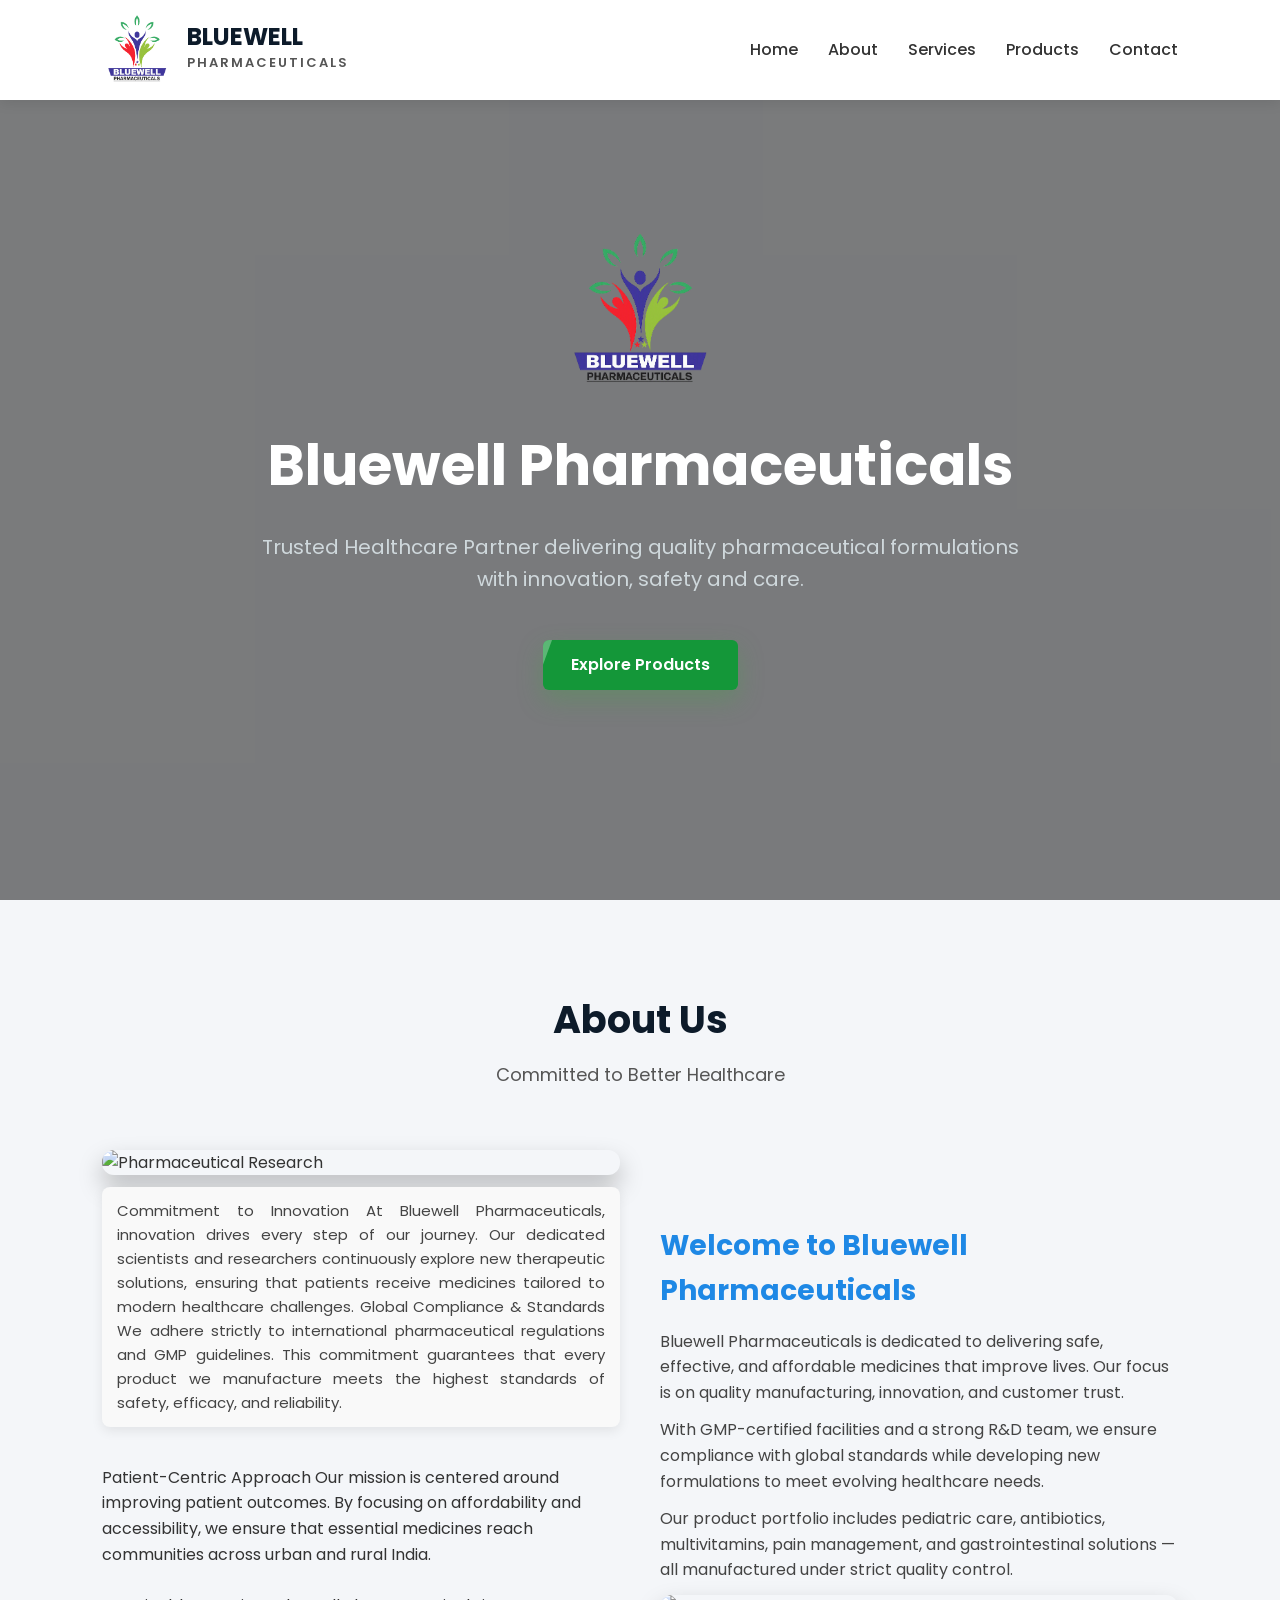
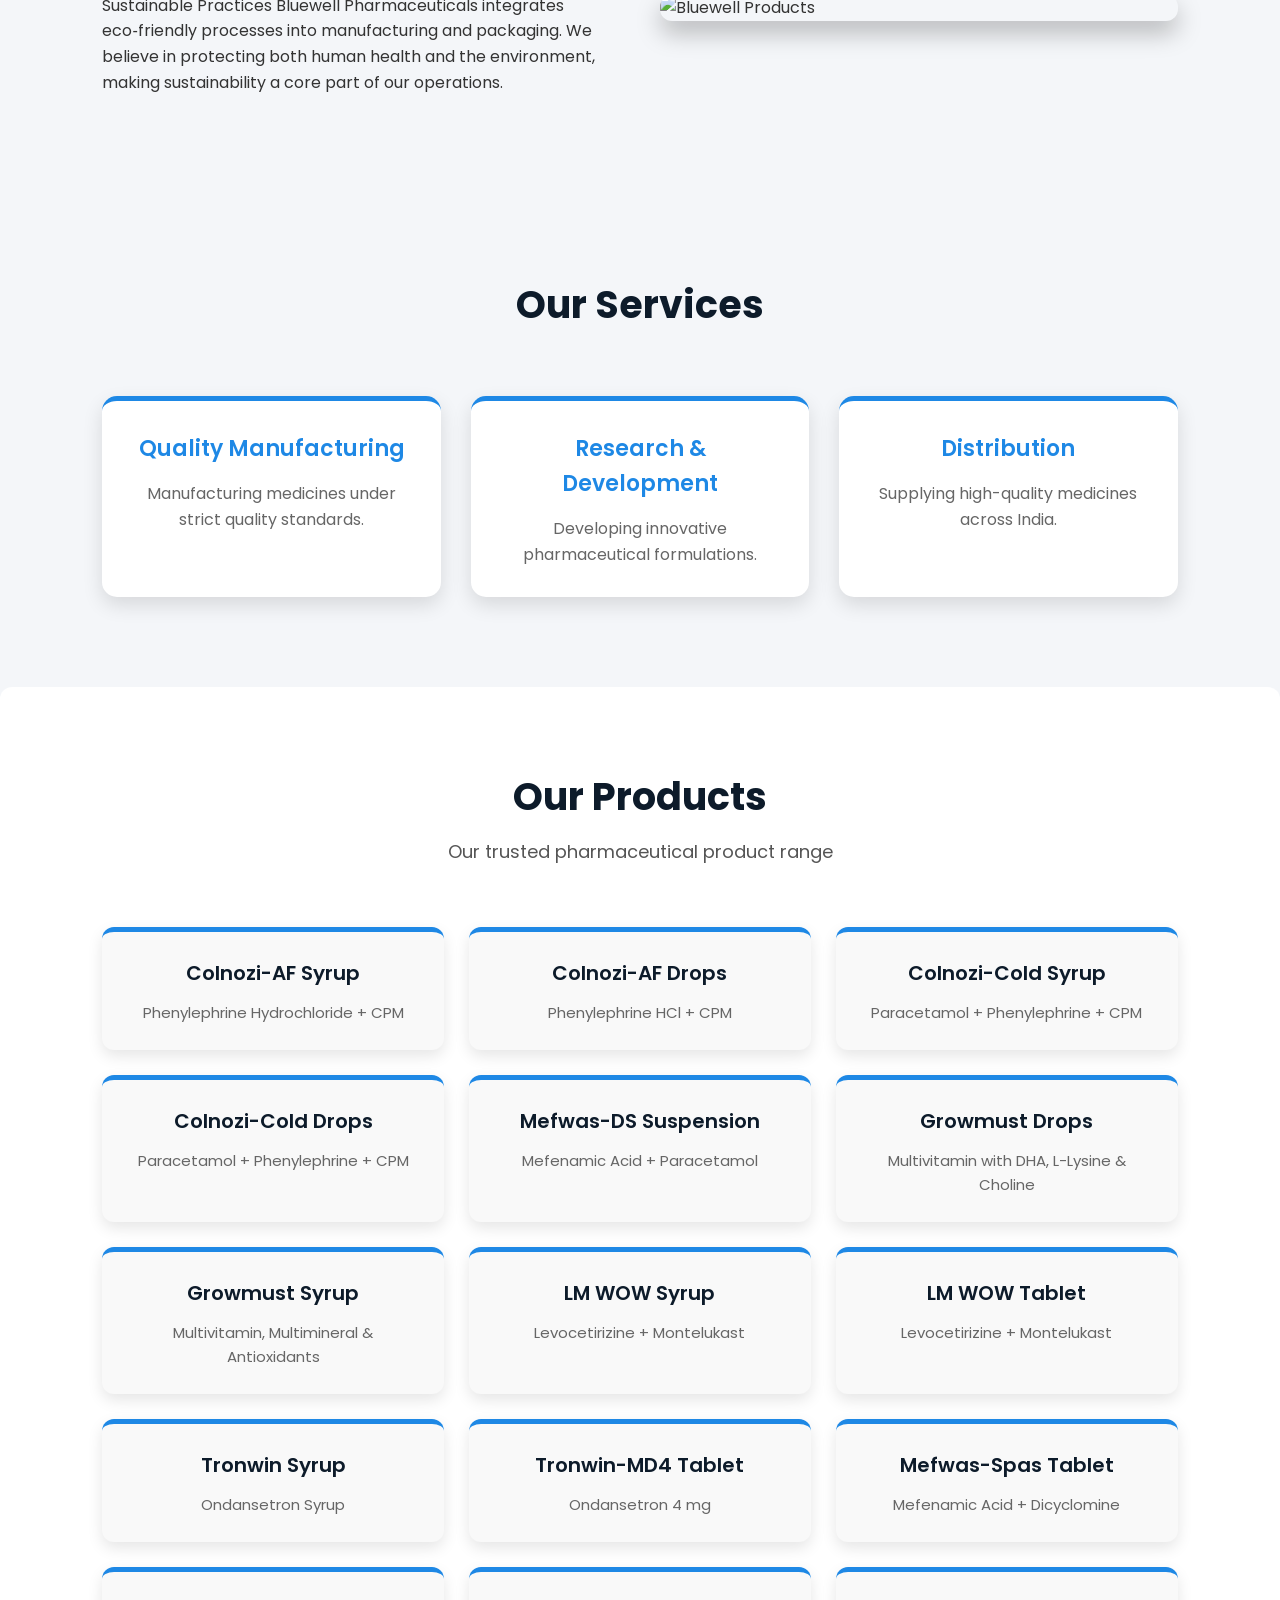
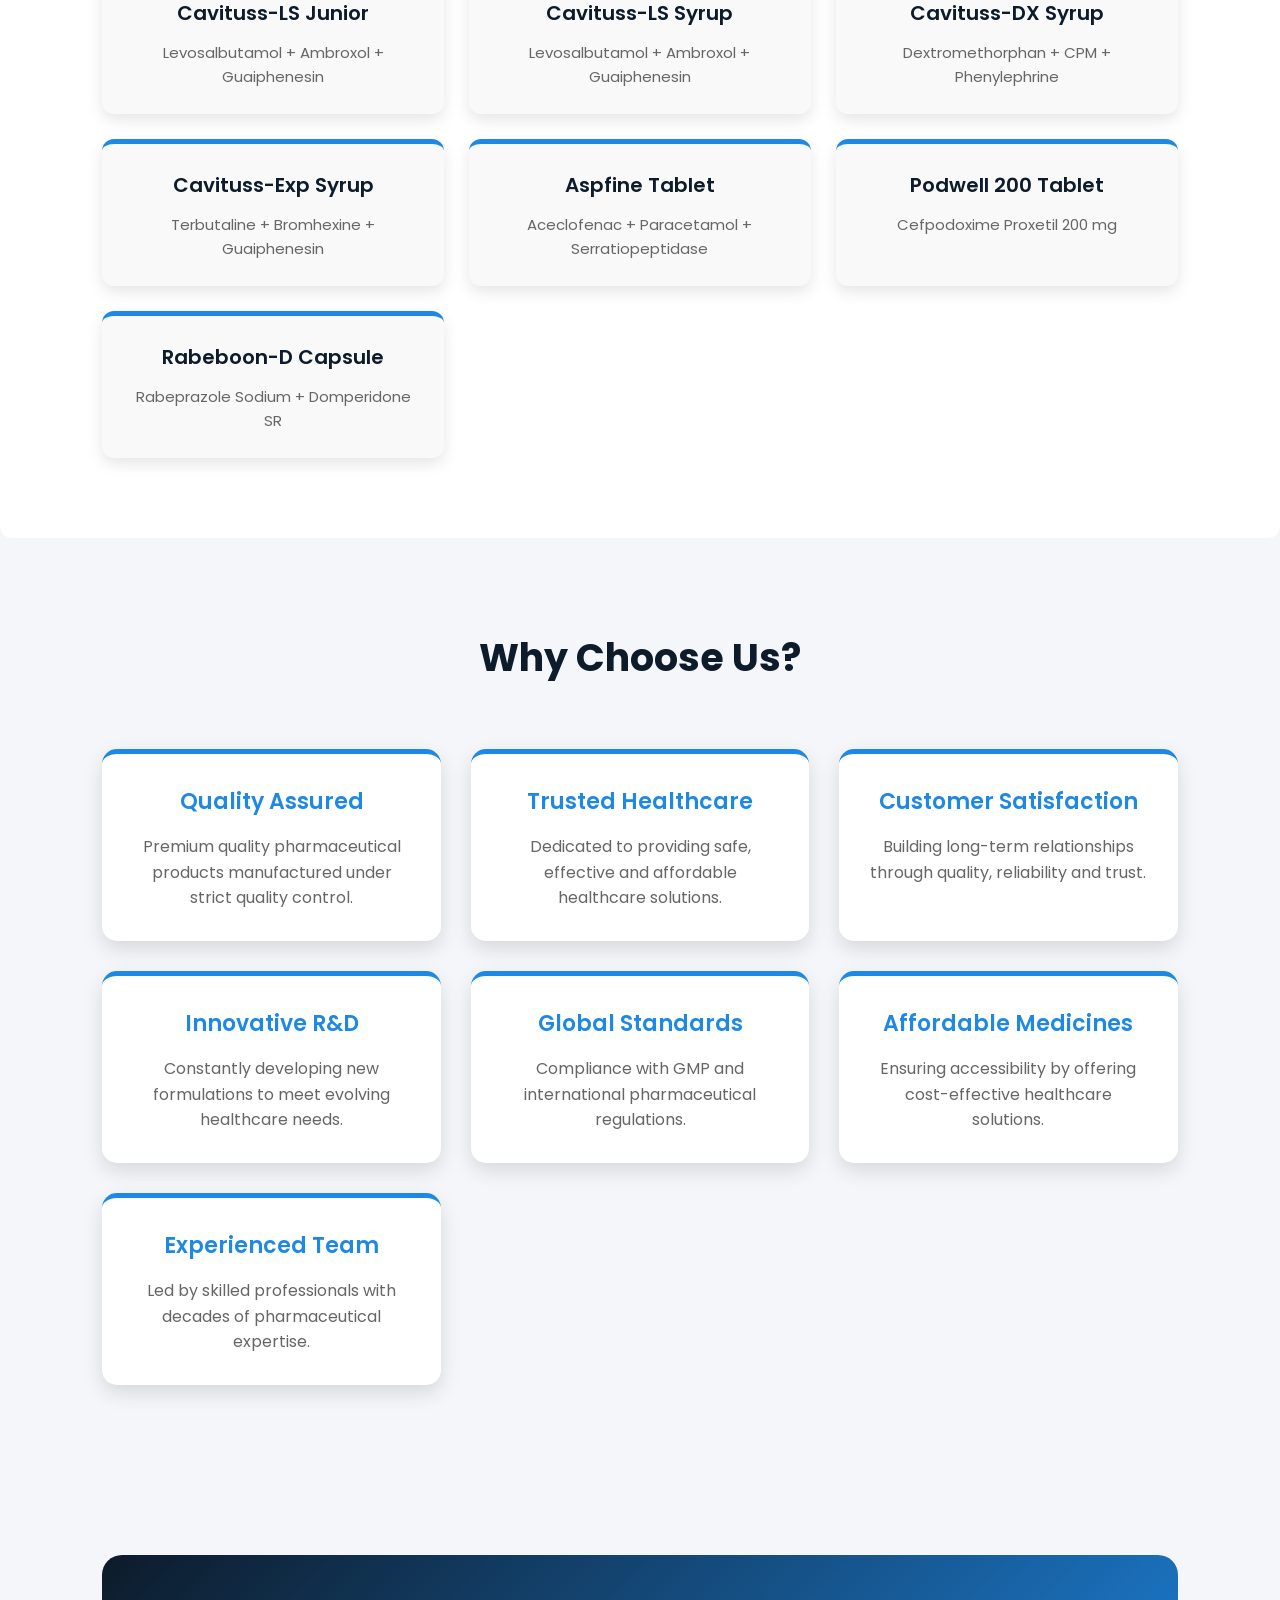
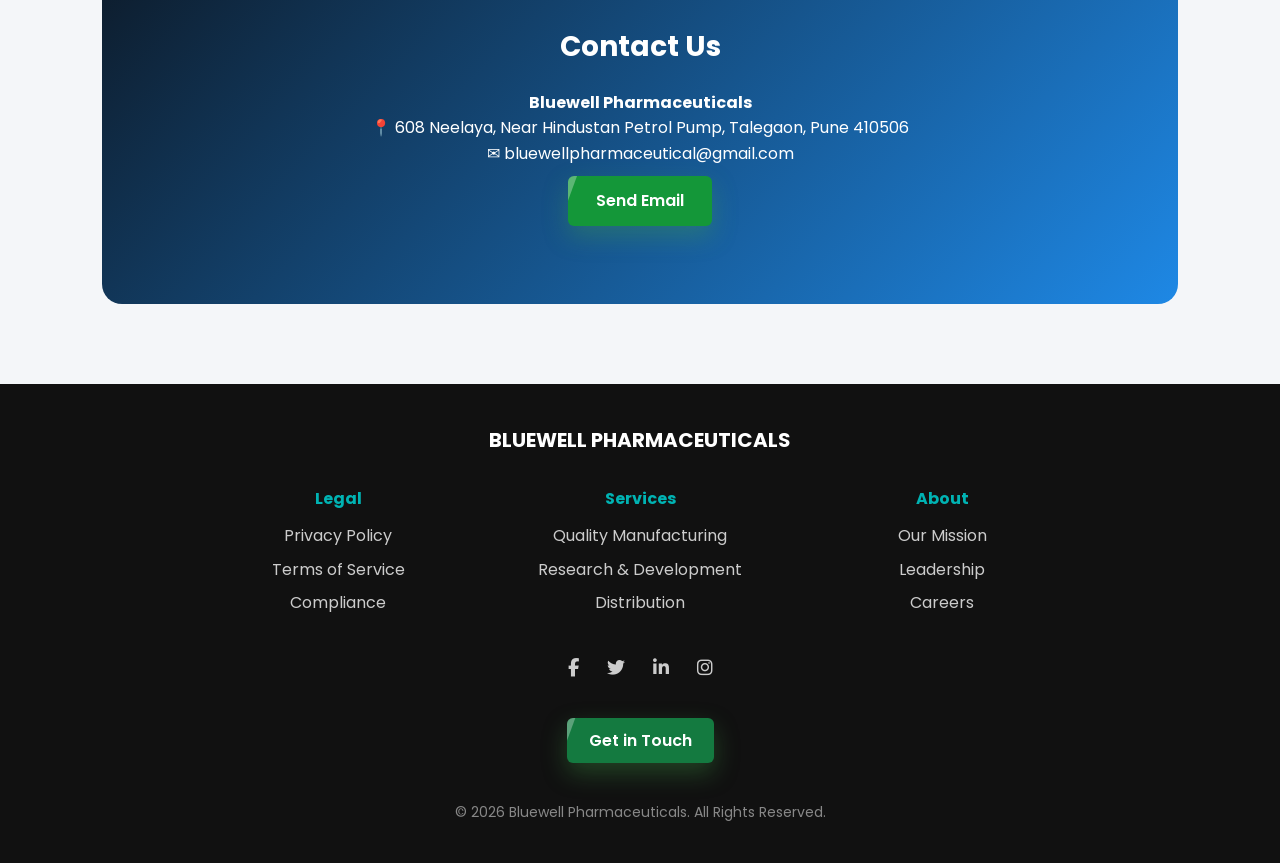
==== index.html @ 50afd1d4 "Initial upload of pharma website" ====
<!DOCTYPE html>
<html lang="en">

<head>
    <meta charset="UTF-8">
    <meta name="viewport" content="width=device-width, initial-scale=1.0">

    <title>Bluewell Pharmaceuticals</title>

    <link rel="stylesheet" href="style.css">

    <link href="https://fonts.googleapis.com/css2?family=Poppins:wght@300;400;500;600;700;800&display=swap" rel="stylesheet">
    <link rel="stylesheet" href="https://cdnjs.cloudflare.com/ajax/libs/font-awesome/6.5.0/css/all.min.css">

</head>

<body>

<!-- ================= HEADER ================= -->

<header>
    <div class="logo">
        <!-- Correct path: logo file is in same folder -->
        <img src="bluewell-pharmaceuticals-logo.png" alt="Bluewell Pharmaceuticals Logo">

        <div class="logo-text">
            <h2>BLUEWELL</h2>
            <span>PHARMACEUTICALS</span>
        </div>
    </div>

    <nav>
        <a href="#">Home</a>
        <a href="#about">About</a>
        <a href="#services">Services</a>
        <a href="#products">Products</a>
        <a href="#contact">Contact</a>
    </nav>
</header>

<!-- ================= HERO ================= -->


<section class="hero">
    <!-- Video background -->
    <video autoplay muted loop playsinline class="hero-video">
        <source src="Science Laboratory.mp4" type="video/mp4">
        Your browser does not support the video tag.
    </video>

    <!-- Grey overlay -->
    <div class="hero-overlay"></div>

    <!-- Content on top of video -->
    <div class="hero-content">
        <img src="bluewell-pharmaceuticals-logo.png" class="hero-logo" alt="Bluewell Pharmaceuticals Logo">
        <h1>Bluewell Pharmaceuticals</h1>
        <p>
            Trusted Healthcare Partner delivering quality pharmaceutical
            formulations with innovation, safety and care.
        </p>
        <a href="#products" class="btn">Explore Products</a>
    </div>
</section>



<!-- ================= ABOUT ================= -->
<section id="about">
  <div class="title">
    <h2>About Us</h2>
    <p>Committed to Better Healthcare</p>
  </div>

  <div class="about">
    <!-- Left side: image with caption and info -->
    <div class="about-left">
      <img src="https://static.wixstatic.com/media/477dc7_d717b219dfd540c18cc159463f7e8192~mv2.jpg/v1/fill/w_1356,h_1152,fp_0.39_0.66,q_85,enc_auto/ai-generated-IMAGE.jpg" alt="Pharmaceutical Research" class="about-img">
      <p class="img-caption"></p>
      <p class="img-info">
        Commitment to Innovation  
At Bluewell Pharmaceuticals, innovation drives every step of our journey. Our dedicated scientists and researchers continuously explore new therapeutic solutions, ensuring that patients receive medicines tailored to modern healthcare challenges.

Global Compliance & Standards  
We adhere strictly to international pharmaceutical regulations and GMP guidelines. This commitment guarantees that every product we manufacture meets the highest standards of safety, efficacy, and reliability. </p>
<br>
Patient-Centric Approach  
Our mission is centered around improving patient outcomes. By focusing on affordability and accessibility, we ensure that essential medicines reach communities across urban and rural India.
<br>
<br>
Sustainable Practices  
Bluewell Pharmaceuticals integrates eco‑friendly processes into manufacturing and packaging. We believe in protecting both human health and the environment, making sustainability a core part of our operations.

     
    </div>

    <!-- Right side: text with image below -->
    <div class="about-right">
      <h3>Welcome to Bluewell Pharmaceuticals</h3>
      <p>
        Bluewell Pharmaceuticals is dedicated to delivering safe,
        effective, and affordable medicines that improve lives.
        Our focus is on quality manufacturing, innovation, and
        customer trust.
      </p>
      <p>
        With GMP-certified facilities and a strong R&D team, we
        ensure compliance with global standards while developing
        new formulations to meet evolving healthcare needs.
      </p>
      <p>
        Our product portfolio includes pediatric care, antibiotics,
        multivitamins, pain management, and gastrointestinal
        solutions — all manufactured under strict quality control.
      </p>
      <img src="https://thumbs.dreamstime.com/b/woman-research-microscope-laboratory-bacteria-medical-study-investigation-development-female-scientist-lab-332206983.jpg" alt="Bluewell Products" class="about-img">
    </div>
  </div>
</section>


       
<!-- ================= SERVICES ================= -->

<section id="services">
    <div class="title">
        <h2>Our Services</h2>
    </div>

    <div class="cards">
        <div class="card">
            <h3>Quality Manufacturing</h3>
            <p>Manufacturing medicines under strict quality standards.</p>
        </div>
        <div class="card">
            <h3>Research & Development</h3>
            <p>Developing innovative pharmaceutical formulations.</p>
        </div>
        <div class="card">
            <h3>Distribution</h3>
            <p>Supplying high-quality medicines across India.</p>
        </div>
    </div>
</section>

<!-- ================= PRODUCTS ================= -->

<section id="products">
    <div class="title">
        <h2>Our Products</h2>
        <p>Our trusted pharmaceutical product range</p>
    </div>

    <div class="cards">
        <div class="card"><h3>Colnozi-AF Syrup</h3><p>Phenylephrine Hydrochloride + CPM</p></div>
        <div class="card"><h3>Colnozi-AF Drops</h3><p>Phenylephrine HCl + CPM</p></div>
        <div class="card"><h3>Colnozi-Cold Syrup</h3><p>Paracetamol + Phenylephrine + CPM</p></div>
        <div class="card"><h3>Colnozi-Cold Drops</h3><p>Paracetamol + Phenylephrine + CPM</p></div>
        <div class="card"><h3>Mefwas-DS Suspension</h3><p>Mefenamic Acid + Paracetamol</p></div>
        <div class="card"><h3>Growmust Drops</h3><p>Multivitamin with DHA, L-Lysine & Choline</p></div>
        <div class="card"><h3>Growmust Syrup</h3><p>Multivitamin, Multimineral & Antioxidants</p></div>
        <div class="card"><h3>LM WOW Syrup</h3><p>Levocetirizine + Montelukast</p></div>
        <div class="card"><h3>LM WOW Tablet</h3><p>Levocetirizine + Montelukast</p></div>
        <div class="card"><h3>Tronwin Syrup</h3><p>Ondansetron Syrup</p></div>
        <div class="card"><h3>Tronwin-MD4 Tablet</h3><p>Ondansetron 4 mg</p></div>
        <div class="card"><h3>Mefwas-Spas Tablet</h3><p>Mefenamic Acid + Dicyclomine</p></div>
        <div class="card"><h3>Cavituss-LS Junior</h3><p>Levosalbutamol + Ambroxol + Guaiphenesin</p></div>
        <div class="card"><h3>Cavituss-LS Syrup</h3><p>Levosalbutamol + Ambroxol + Guaiphenesin</p></div>
        <div class="card"><h3>Cavituss-DX Syrup</h3><p>Dextromethorphan + CPM + Phenylephrine</p></div>
        <div class="card"><h3>Cavituss-Exp Syrup</h3><p>Terbutaline + Bromhexine + Guaiphenesin</p></div>
        <div class="card"><h3>Aspfine Tablet</h3><p>Aceclofenac + Paracetamol + Serratiopeptidase</p></div>
        <div class="card"><h3>Podwell 200 Tablet</h3><p>Cefpodoxime Proxetil 200 mg</p></div>
        <div class="card"><h3>Rabeboon-D Capsule</h3><p>Rabeprazole Sodium + Domperidone SR</p></div>
    </div>
</section>

<!-- ================= WHY US ================= -->

<section>
    <div class="title">
        <h2>Why Choose Us?</h2>
    </div>

    <div class="cards">
        <div class="card">
            <h3>Quality Assured</h3>
            <p>Premium quality pharmaceutical products manufactured under strict quality control.</p>
        </div>
        <div class="card">
            <h3>Trusted Healthcare</h3>
            <p>Dedicated to providing safe, effective and affordable healthcare solutions.</p>
        </div>
        <div class="card">
            <h3>Customer Satisfaction</h3>
            <p>Building long-term relationships through quality, reliability and trust.</p>
        </div>
        <!-- New options -->
        <div class="card">
            <h3>Innovative R&D</h3>
            <p>Constantly developing new formulations to meet evolving healthcare needs.</p>
        </div>
        <div class="card">
            <h3>Global Standards</h3>
            <p>Compliance with GMP and international pharmaceutical regulations.</p>
        </div>
        <div class="card">
            <h3>Affordable Medicines</h3>
            <p>Ensuring accessibility by offering cost-effective healthcare solutions.</p>
        </div>
        <div class="card">
            <h3>Experienced Team</h3>
            <p>Led by skilled professionals with decades of pharmaceutical expertise.</p>
        </div>
    </div>
</section>


<!-- ================= CONTACT ================= -->

<section class="contact" id="contact">
    <h2>Contact Us</h2>
    <p><strong>Bluewell Pharmaceuticals</strong></p>
    <p>📍 608 Neelaya, Near Hindustan Petrol Pump, Talegaon, Pune 410506</p>
    
    <p>✉ bluewellpharmaceutical@gmail.com</p>

    <a href="https://mail.google.com/" class="btn">Send Email</a>
</section>
<footer>
    <div class="footer-brand">BLUEWELL PHARMACEUTICALS</div>

    <div class="footer-sections">
        <div class="footer-section">
            <h4>Legal</h4>
            <ul>
                <li><a href="#">Privacy Policy</a></li>
                <li><a href="#">Terms of Service</a></li>
                <li><a href="#">Compliance</a></li>
            </ul>
        </div>

        <div class="footer-section">
            <h4>Services</h4>
            <ul>
                <li><a href="#services">Quality Manufacturing</a></li>
                <li><a href="#services">Research & Development</a></li>
                <li><a href="#services">Distribution</a></li>
            </ul>
        </div>

        <div class="footer-section">
            <h4>About</h4>
            <ul>
                <li><a href="#about">Our Mission</a></li>
                <li><a href="#about">Leadership</a></li>
                <li><a href="#about">Careers</a></li>
            </ul>
        </div>
    </div>

    <div class="footer-social">
        <a href="#"><i class="fab fa-facebook-f"></i></a>
        <a href="#"><i class="fab fa-twitter"></i></a>
        <a href="#"><i class="fab fa-linkedin-in"></i></a>
        <a href="#"><i class="fab fa-instagram"></i></a>
    </div>

    <!-- Get in Touch button -->
    <div class="footer-contact">
    <a href="getintouch.html" class="btn">Get in Touch</a>
</div>


    <div class="legal">
        © 2026 Bluewell Pharmaceuticals. All Rights Reserved.
    </div>
</footer>







</body>
</html>
---- style.css ----
/* ===================================
   GOOGLE FONT
=================================== */
@import url('https://fonts.googleapis.com/css2?family=Poppins:wght@300;400;500;600;700&display=swap');

/* ===================================
   RESET
=================================== */
* { margin: 0; padding: 0; box-sizing: border-box; }
html { scroll-behavior: smooth; }
body {
    font-family: 'Poppins', sans-serif;
    background: #f4f6f9;
    color: #333;
    line-height: 1.6;
}
img { max-width: 100%; display: block; }
a { text-decoration: none; color: inherit; }
section { padding: 90px 8%; }

/* ===================================
   HEADER
=================================== */
header {
    position: fixed;
    top: 0; left: 0;
    width: 100%;
    background: #ffffff;
    display: flex;
    justify-content: space-between;
    align-items: center;
    padding: 15px 8%;
    box-shadow: 0 4px 12px rgba(0,0,0,0.08);
    z-index: 1000;
}
.logo { display: flex; align-items: center; gap: 15px; }
.logo img { width: 70px; height: 70px; object-fit: contain; transition: transform .3s; }
.logo img:hover { transform: scale(1.08); }
.logo-text h2 { color: #0D1B2A; font-size: 24px; font-weight: 700; line-height: 1; }
.logo-text span { font-size: 13px; color: #555; letter-spacing: 2px; font-weight: 600; }
nav { display: flex; align-items: center; }
nav a { margin-left: 30px; color: #333; font-weight: 500; position: relative; transition: color .3s; }
nav a::after { content: ''; position: absolute; left: 0; bottom: -6px; width: 0%; height: 2px; background: #1E88E5; transition: width .3s; }
nav a:hover { color: #1E88E5; }
nav a:hover::after { width: 100%; }

/* ===================================
   HERO WITH VIDEO BACKGROUND
=================================== */
.hero {
    position: relative;
    min-height: 100vh;
    display: flex;
    justify-content: center;
    align-items: center;
    text-align: center;
    padding-top: 120px;
    color: white;
    overflow: hidden;
}
.hero-video {
    position: absolute;
    top: 0; left: 0;
    width: 100%; height: 100%;
    object-fit: cover;
    z-index: -2;
}
.hero-overlay {
    position: absolute;
    top: 0; left: 0;
    width: 100%; height: 100%;
    background: rgba(0,0,0,0.5);
    z-index: -1;
}
.hero-content {
    max-width: 800px;
    margin: auto;
    position: relative;
    z-index: 1;
}
.hero-logo { width: 160px; margin: 0 auto 30px auto; animation: float 4s ease-in-out infinite; object-fit: contain; transition: transform .3s; }
.hero-logo:hover { transform: scale(1.1); }
.hero h1 { font-size: 56px; margin-bottom: 20px; font-weight: 700; color: #fff; }
.hero p { font-size: 20px; margin-bottom: 35px; color: #cfd8dc; }
@keyframes float {
    0% { transform: translateY(0); }
    50% { transform: translateY(-12px); }
    100% { transform: translateY(0); }
}

/* ===================================
   BUTTON
=================================== */
.btn {
    display: inline-block; padding: 15px 40px;
    background: #43A047; color: white;
    border-radius: 50px; font-weight: 600;
    transition: background .3s, transform .3s;
    box-shadow: 0 10px 25px rgba(67,160,71,.35);
    position: relative; overflow: hidden;
}
.btn:hover { background: #2E7D32; transform: translateY(-5px); }
.btn::after { content: ""; position: absolute; top: 0; left: -100%; width: 100%; height: 100%; background: rgba(255,255,255,0.3); transform: skewX(-20deg); transition: left 0.5s; }
.btn:hover::after { left: 100%; }

/* ===================================
   SECTION TITLE
=================================== */
.title { text-align: center; margin-bottom: 60px; }
.title h2 { font-size: 38px; margin-bottom: 10px; font-weight: 700; color: #0D1B2A; }
.title p { color: #555; font-size: 18px; }

/* ===================================
   ABOUT
=================================== */
.about { display: grid; grid-template-columns: 1fr 1fr; gap: 40px; align-items: center; }
.about img { border-radius: 12px; box-shadow: 0 12px 25px rgba(0,0,0,.25); transition: transform 0.3s ease; }
.about img:hover { transform: scale(1.05); }
.about h3 { color: #1E88E5; font-size: 28px; margin-bottom: 15px; }
.about p { color: #444; margin-bottom: 12px; line-height: 1.6; }
.img-caption { text-align: center; font-style: italic; margin-top: 8px; color: #555; font-size: 14px; }
.img-info { margin-top: 12px; color: #444; font-size: 15px; line-height: 1.6; text-align: justify; background: #f9f9f9; padding: 12px 15px; border-radius: 8px; box-shadow: 0 4px 12px rgba(0,0,0,0.08); }

/* ===================================
   CARDS
=================================== */
.cards { display: grid; grid-template-columns: repeat(auto-fit, minmax(280px, 1fr)); gap: 30px; }
.card { background: #fff; border-radius: 15px; padding: 30px; text-align: center; border-top: 5px solid #1E88E5; box-shadow: 0 8px 20px rgba(0,0,0,.12); transition: transform 0.3s ease, box-shadow 0.3s ease; }
.card h3 { color: #1E88E5; margin-bottom: 15px; font-size: 22px; font-weight: 600; }
.card p { color: #666; font-size: 16px; }
.card:hover { transform: translateY(-10px) scale(1.05); box-shadow: 0 15px 30px rgba(0,0,0,0.2); }

/* ===================================
   PRODUCT SECTION
=================================== */
#products { background: #ffffff; border-radius: 12px; padding: 80px 8%; }
#products .title h2 { color: #0D1B2A; }
#products .title p { color: #555; }
#products .cards { gap: 25px; }
#products .card { background: #f9f9f9; border-top: 5px solid #1E88E5; border-radius: 12px; padding: 25px; text-align: center; box-shadow: 0 6px 15px rgba(0,0,0,0.1); transition: transform 0.3s ease, box-shadow 0.3s ease; }
#products .card h3 { color: #0D1B2A; margin-bottom: 12px; font-size: 20px; font-weight: 600; transition: color 0.3s ease; }
#products .card p { color: #666; font-size: 15px; }
#products .card:hover { transform: translateY(-8px) scale(1.03); box-shadow: 0 12px 25px rgba(0,0,0,0.2); background: #ffffff; }
#products .card:hover h3 { color: #1E88E5; }

/* ===================================
   CONTACT
=================================== */
.contact {
    background: linear-gradient(135deg, #0D1B2A, #1E88E5);
    color: white;
    text-align: center;
    border-radius: 20px;
    margin: 80px 8%;
    padding: 70px 30px;
}

.contact h2 {
    font-size: 28px;   /* or any size you prefer */
    margin-bottom: 20px;
}

  footer {
    background-color: #111; /* Dark background */
    color: #f1f1f1;         /* Light text */
    padding: 40px 20px;
    text-align: center;
}

.footer-brand {
    font-size: 20px;
    font-weight: 700;
    margin-bottom: 20px;
    color: #ffffff;
}

.footer-sections {
    display: flex;
    justify-content: center;
    flex-wrap: wrap;
    margin-bottom: 20px;
}

.footer-section {
    margin: 15px;
    min-width: 150px;
}

.footer-section h4 {
    color: #00b3b3; /* Accent color */
    margin-bottom: 10px;
}

.footer-section ul {
    list-style: none;
    padding: 0;
}

.footer-section ul li {
    margin: 6px 0;
}

.footer-section ul li a {
    color: #ccc;
    text-decoration: none;
    transition: color 0.3s ease;
}

.footer-section ul li a:hover {
    color: #00b3b3; /* Hover accent */
}

.footer-social {
    margin: 20px 0;
}

.footer-social a {
    color: #ccc;
    margin: 0 10px;
    font-size: 18px;
    transition: color 0.3s ease;
}

.footer-social a:hover {
    color: #00b3b3;
}

.footer-contact .btn {
    background-color: #10830a;
    color: #fff;
    padding: 10px 20px;
    border-radius: 6px;
    text-decoration: none;
    font-weight: 600;
    transition: background 0.3s ease;
}

.footer-contact .btn:hover {
    background-color: #1a9616;
}

.legal {
    margin-top: 20px;
    font-size: 14px;
    color: #888;
}
footer {
    background-color: #111; /* Dark background */
    color: #f1f1f1;
    padding: 40px 20px;
    text-align: center;
}

.footer-brand {
    font-size: 20px;
    font-weight: 700;
    margin-bottom: 30px;
    color: #ffffff;
}

.footer-sections {
    display: flex;
    justify-content: center;
    flex-wrap: wrap;
    gap: 70px; /* Adds space between Legal, Services, About */
    margin-bottom: 30px;
}

.footer-section {
    margin: 0 20px;
    min-width: 180px;
}

.footer-section h4 {
    color: #00b3b3;
    margin-bottom: 12px;
    font-size: 16px;
}

.footer-section ul {
    list-style: none;
    padding: 0;
}

.footer-section ul li {
    margin: 8px 0;
}

.footer-section ul li a {
    color: #ccc;
    text-decoration: none;
    transition: color 0.3s ease;
}

.footer-section ul li a:hover {
    color: #00b3b3;
}

.footer-social {
    margin: 25px 0;
}

.footer-social a {
    color: #ccc;
    margin: 0 12px;
    font-size: 18px;
    transition: color 0.3s ease;
}

.footer-social a:hover {
    color: #00b3b3;
}

.footer-contact .btn {
    background-color: #147a40;
    color: #fff;
    padding: 10px 22px;
    border-radius: 6px;
    text-decoration: none;
    font-weight: 600;
    transition: background 0.3s ease;
}

.footer-contact .btn:hover {
    background-color: #008080;
}

.legal {
    margin-top: 30px;
    font-size: 14px;
    color: #888;
}
.contact-page {
    min-height: 90vh;
    background: linear-gradient(to right, #0073e6, #00b3b3);
    display: flex;
    justify-content: center;
    align-items: center;
    padding: 50px 20px;
}

.contact-container {
    display: flex;
    flex-wrap: wrap;
    background: #fff;
    border-radius: 12px;
    box-shadow: 0 4px 15px rgba(0,0,0,0.2);
    max-width: 1000px;
    width: 100%;
    overflow: hidden;
}

.contact-info {
    flex: 1;
    background: #111;
    color: #f1f1f1;
    padding: 40px;
}

.contact-info h2 {
    color: #3d35cf;
    margin-bottom: 15px;
}

.contact-info p {
    margin-bottom: 20px;
    color: #ccc;
}

.contact-info ul {
    list-style: none;
    padding: 0;
}

.contact-info ul li {
    margin: 10px 0;
    font-size: 14px;
}

.contact-info i {
    margin-right: 8px;
    color: #0c19a7;
}

.contact-form-box {
    flex: 1.5;
    padding: 40px;
}

.form-group {
    margin-bottom: 15px;
}

.form-group label {
    font-weight: 600;
    display: block;
    margin-bottom: 5px;
    color: #333;
}

.form-group input,
.form-group select,
.form-group textarea {
    width: 100%;
    padding: 10px;
    border: 1px solid #ccc;
    border-radius: 6px;
    font-size: 14px;
}

.btn {
    background: #0073e6;
    color: #fff;
    padding: 12px 20px;
    border: none;
    border-radius: 6px;
    font-weight: 600;
    cursor: pointer;
    transition: background 0.3s ease;
    display: block;
    margin-top: 10px;
}

.btn:hover {
    background: #005bb5;
}
.btn {
    display: inline-block;
    background-color: #149739;   /* Blue theme */
    color: #fff;                 /* White text */
    padding: 12px 28px;          /* Balanced size */
    font-size: 16px;             /* Readable text */
    font-weight: 600;
    text-decoration: none;
    border-radius: 6px;          /* Rounded corners */
    transition: background 0.3s ease, transform 0.2s ease;
}

.btn:hover {
    background-color: #005bb5;   /* Darker blue on hover */
    transform: scale(1.05);      /* Slight zoom effect */
}
/* Make "Got a question?" bigger and white */
.contact-info h2 {
    font-size: 28px;       /* Bigger size */
    color: #ffffff;        /* White color */
    margin-bottom: 15px;
}

/* Style the icons individually */
.contact-info i.fa-phone {
    color: #28a745;        /* Green for phone */
}

.contact-info i.fa-envelope {
    color: #ffc107;        /* Yellow for email */
}

.contact-info i.fa-map-marker-alt {
    color: #ffffff;        /* White for location */
}
/* ================================
   RESPONSIVE DESIGN
================================ */

/* Tablets (<= 992px) */
@media (max-width: 992px) {
  header {
    padding: 15px 5%;
  }

  nav a {
    margin-left: 20px;
    font-size: 14px;
  }

  .hero h1 {
    font-size: 42px;
  }

  .hero p {
    font-size: 18px;
  }

  .about {
    grid-template-columns: 1fr;
    text-align: center;
  }

  .about img {
    margin: 0 auto;
  }

  .cards {
    grid-template-columns: repeat(auto-fit, minmax(220px, 1fr));
  }
}

/* Mobile (<= 768px) */
@media (max-width: 768px) {
  header {
    flex-direction: column;
    text-align: center;
  }

  nav {
    flex-direction: column;
    gap: 10px;
    margin-top: 10px;
  }

  .hero h1 {
    font-size: 32px;
  }

  .hero p {
    font-size: 16px;
  }

  .hero-logo {
    width: 120px;
  }

  section {
    padding: 60px 5%;
  }

  .cards {
    grid-template-columns: 1fr;
  }

  footer .footer-sections {
    flex-direction: column;
    align-items: center;
    gap: 30px;
  }
}

/* Small Mobile (<= 480px) */
@media (max-width: 480px) {
  .hero h1 {
    font-size: 26px;
  }

  .hero p {
    font-size: 14px;
  }

  .btn {
    padding: 10px 20px;
    font-size: 14px;
  }

  .footer-brand {
    font-size: 18px;
  }

  .footer-section h4 {
    font-size: 14px;
  }
}
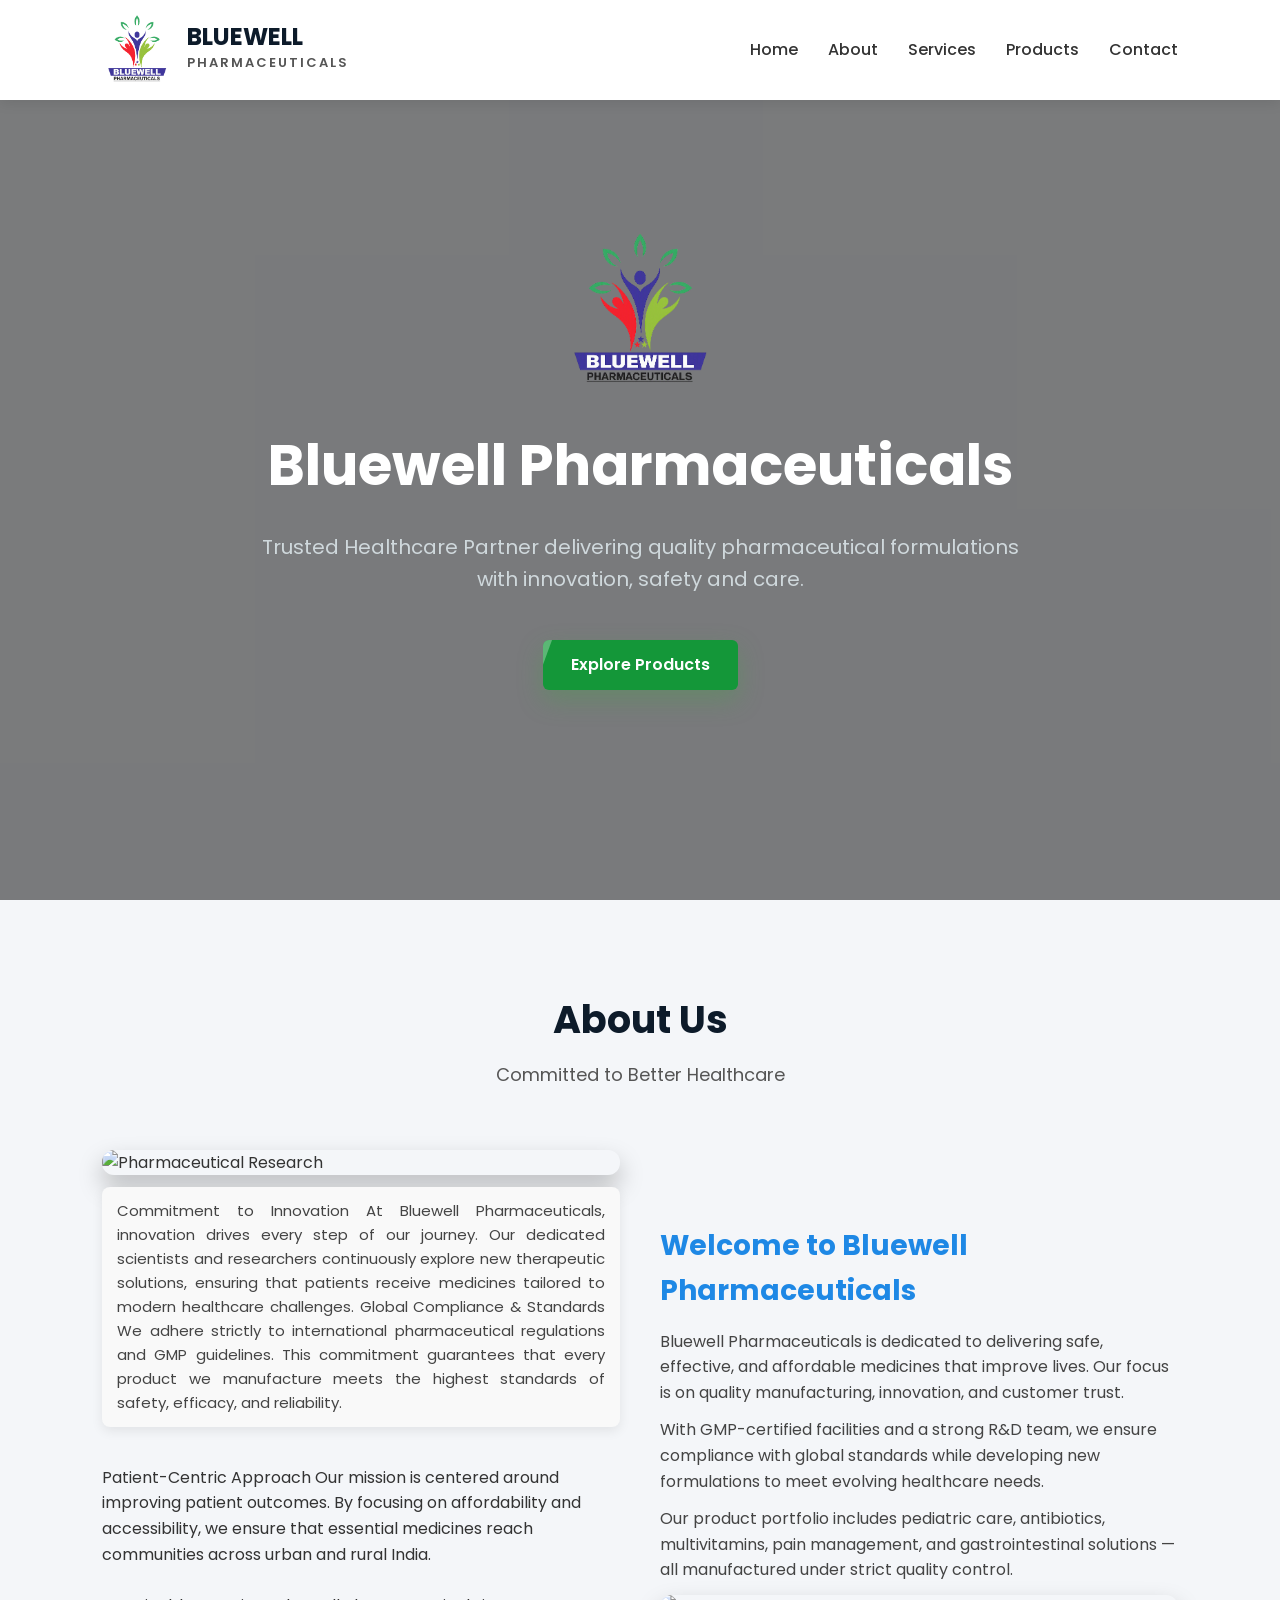
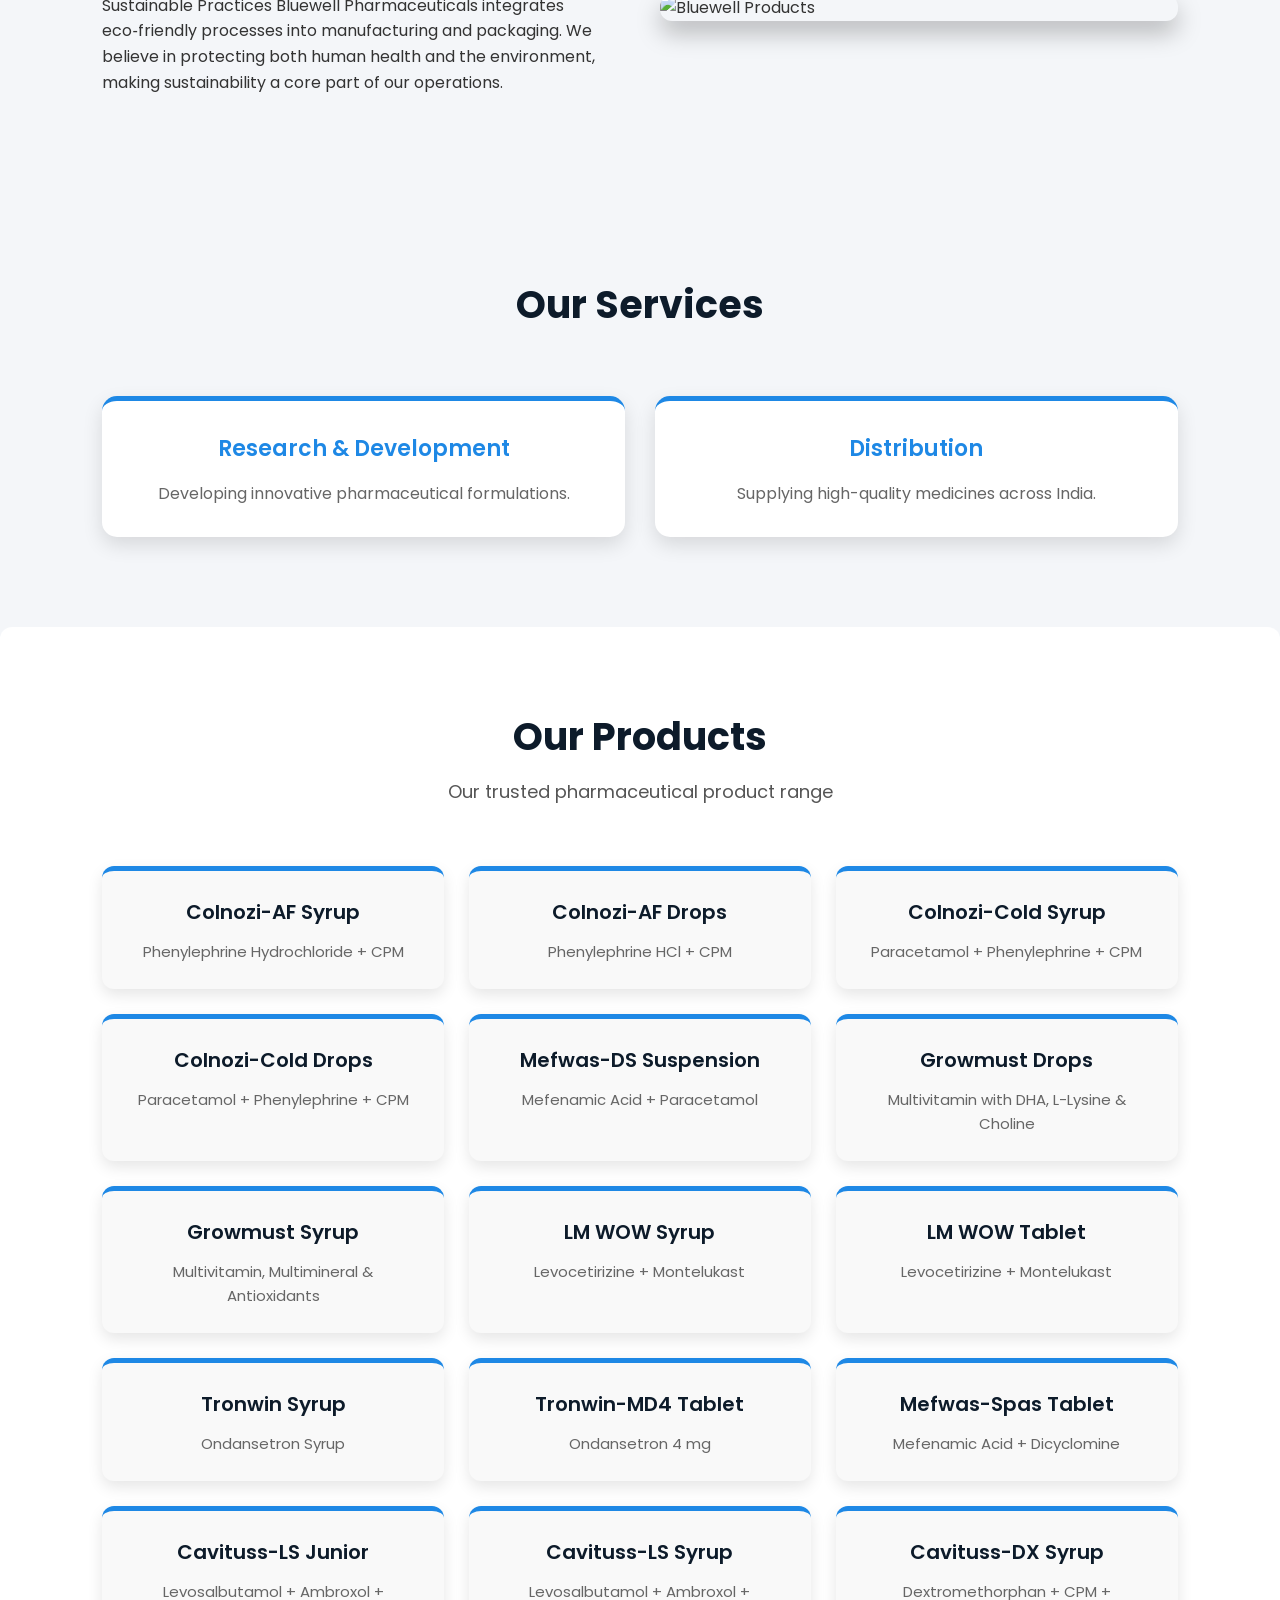
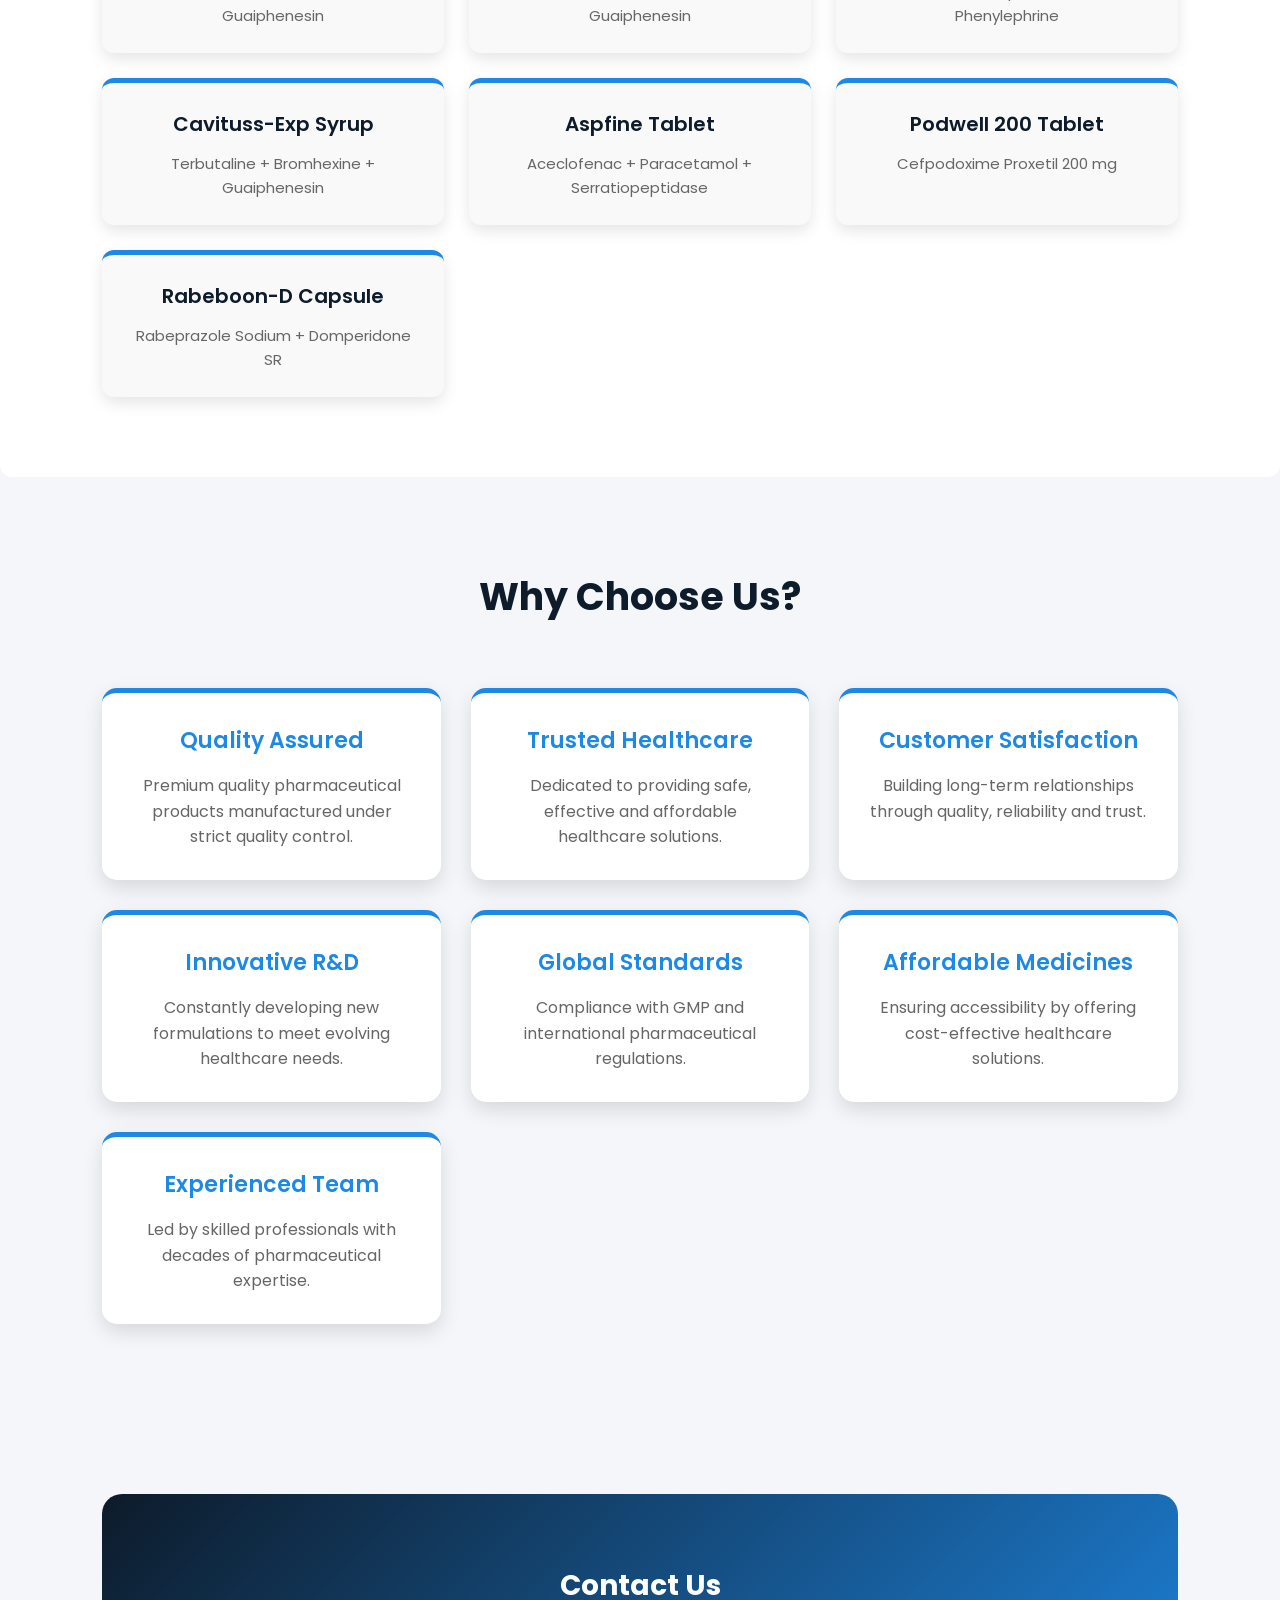
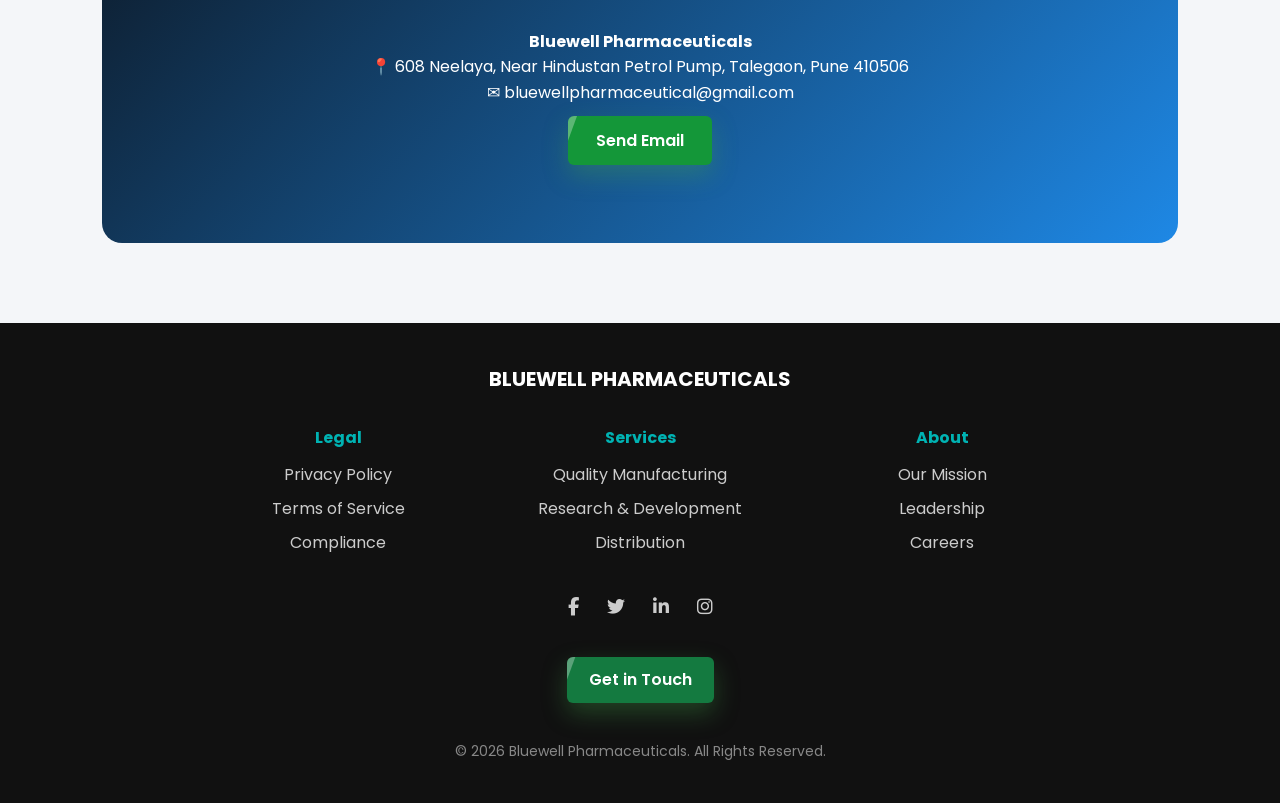
==== commit 1498826d: "change our services section" ====
--- a/index.html
+++ b/index.html
@@ -129,10 +129,6 @@
 
     <div class="cards">
         <div class="card">
-            <h3>Quality Manufacturing</h3>
-            <p>Manufacturing medicines under strict quality standards.</p>
-        </div>
-        <div class="card">
             <h3>Research & Development</h3>
             <p>Developing innovative pharmaceutical formulations.</p>
         </div>
@@ -142,6 +138,7 @@
         </div>
     </div>
 </section>
+
 
 <!-- ================= PRODUCTS ================= -->
 
@@ -283,4 +280,4 @@
 
 
 </body>
-</html>
+</html>
--- a/style.css
+++ b/style.css
@@ -558,4 +558,4 @@
   .footer-section h4 {
     font-size: 14px;
   }
-}
+}
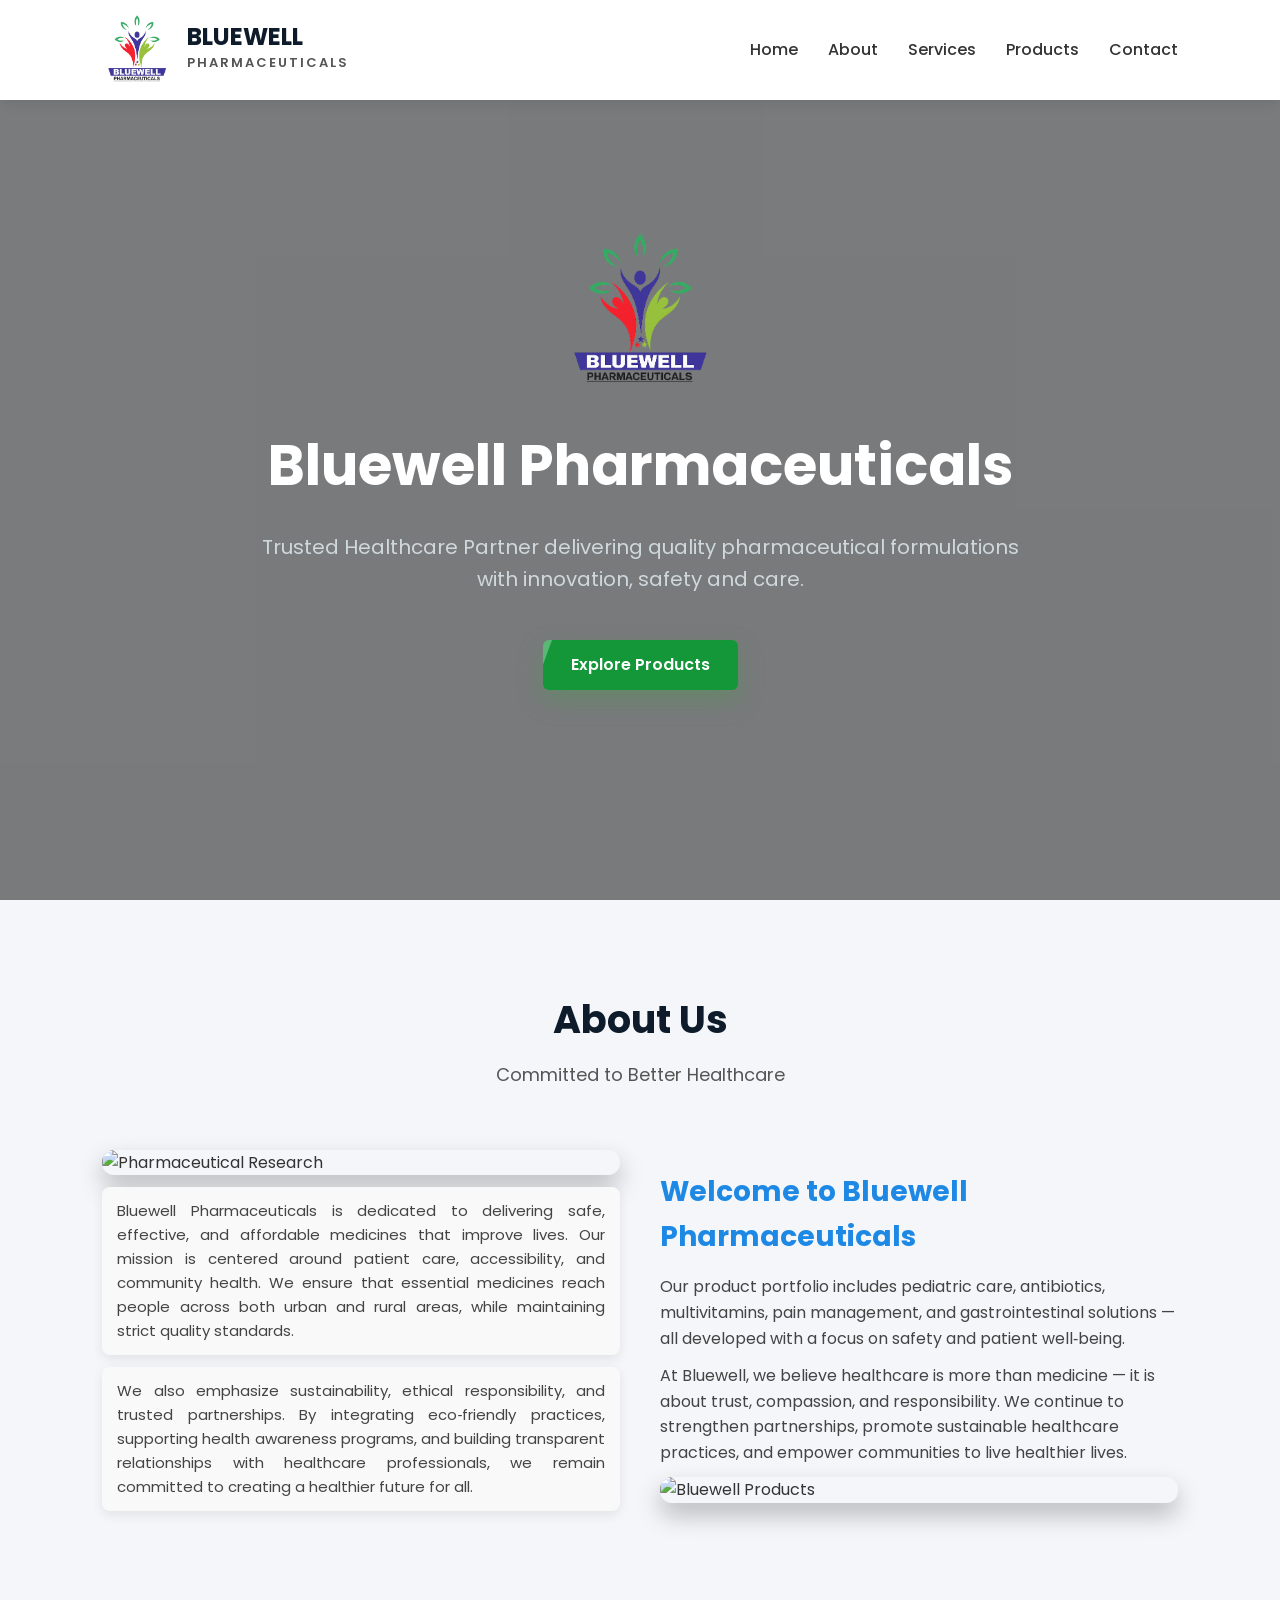
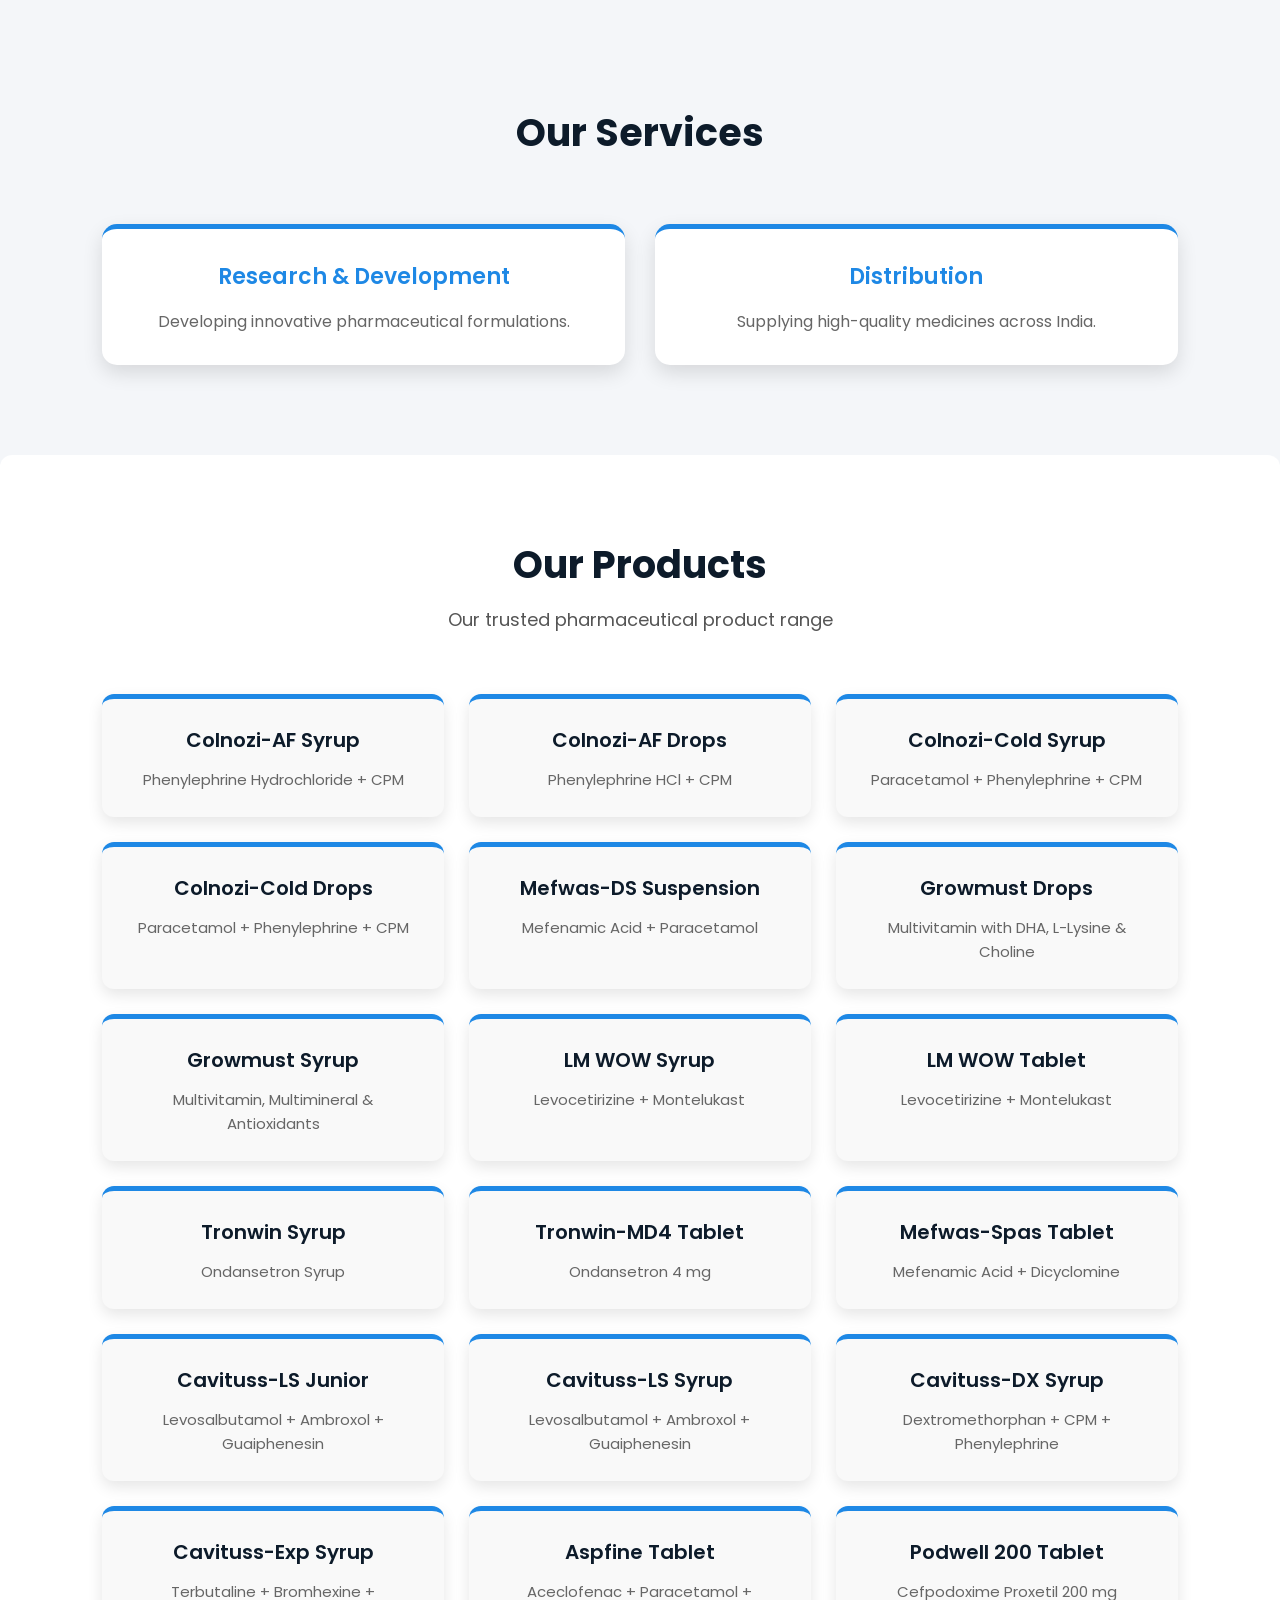
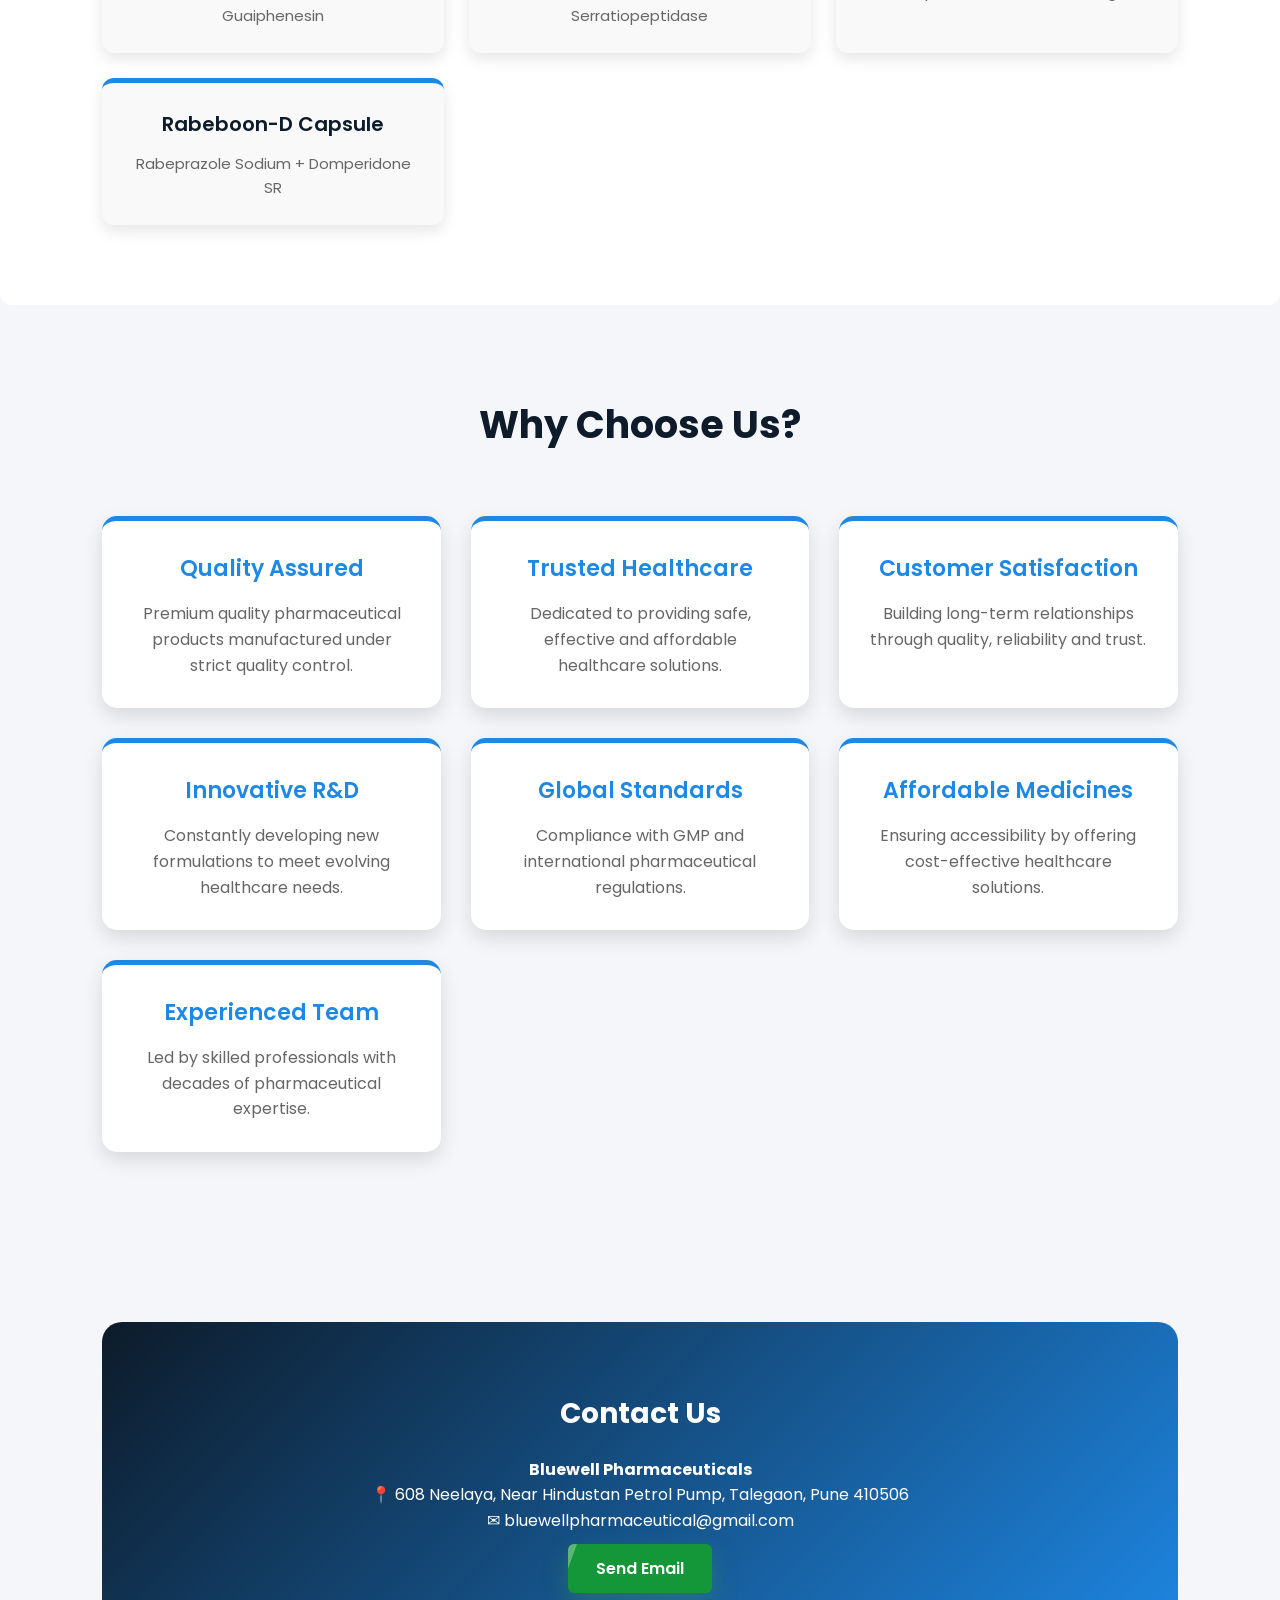
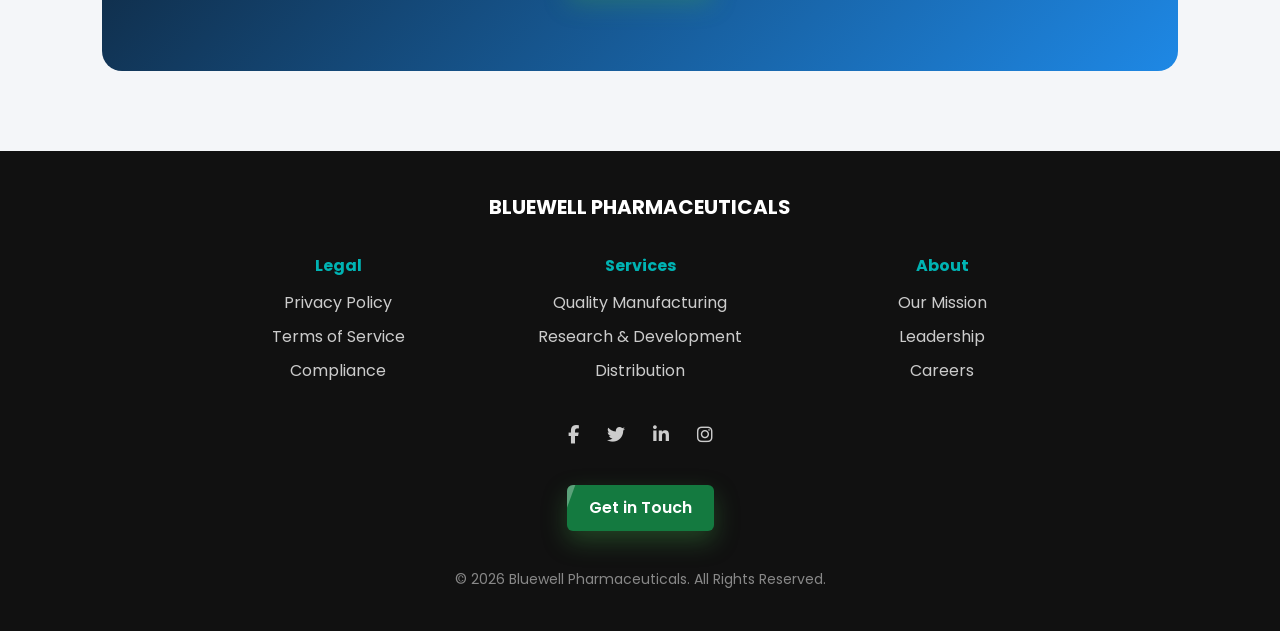
==== commit 31f115ba: "updated about us section" ====
--- a/index.html
+++ b/index.html
@@ -76,47 +76,31 @@
     <!-- Left side: image with caption and info -->
     <div class="about-left">
       <img src="https://static.wixstatic.com/media/477dc7_d717b219dfd540c18cc159463f7e8192~mv2.jpg/v1/fill/w_1356,h_1152,fp_0.39_0.66,q_85,enc_auto/ai-generated-IMAGE.jpg" alt="Pharmaceutical Research" class="about-img">
-      <p class="img-caption"></p>
       <p class="img-info">
-        Commitment to Innovation  
-At Bluewell Pharmaceuticals, innovation drives every step of our journey. Our dedicated scientists and researchers continuously explore new therapeutic solutions, ensuring that patients receive medicines tailored to modern healthcare challenges.
-
-Global Compliance & Standards  
-We adhere strictly to international pharmaceutical regulations and GMP guidelines. This commitment guarantees that every product we manufacture meets the highest standards of safety, efficacy, and reliability. </p>
-<br>
-Patient-Centric Approach  
-Our mission is centered around improving patient outcomes. By focusing on affordability and accessibility, we ensure that essential medicines reach communities across urban and rural India.
-<br>
-<br>
-Sustainable Practices  
-Bluewell Pharmaceuticals integrates eco‑friendly processes into manufacturing and packaging. We believe in protecting both human health and the environment, making sustainability a core part of our operations.
-
-     
+        Bluewell Pharmaceuticals is dedicated to delivering safe, effective, and affordable medicines that improve lives.  
+        Our mission is centered around patient care, accessibility, and community health. We ensure that essential medicines reach people across both urban and rural areas, while maintaining strict quality standards.
+      </p>
+      <p class="img-info">
+        We also emphasize sustainability, ethical responsibility, and trusted partnerships. By integrating eco‑friendly practices, supporting health awareness programs, and building transparent relationships with healthcare professionals, we remain committed to creating a healthier future for all.
+      </p>
     </div>
 
     <!-- Right side: text with image below -->
     <div class="about-right">
       <h3>Welcome to Bluewell Pharmaceuticals</h3>
       <p>
-        Bluewell Pharmaceuticals is dedicated to delivering safe,
-        effective, and affordable medicines that improve lives.
-        Our focus is on quality manufacturing, innovation, and
-        customer trust.
+        Our product portfolio includes pediatric care, antibiotics, multivitamins, pain management, and gastrointestinal solutions — all developed with a focus on safety and patient well‑being.
       </p>
       <p>
-        With GMP-certified facilities and a strong R&D team, we
-        ensure compliance with global standards while developing
-        new formulations to meet evolving healthcare needs.
-      </p>
-      <p>
-        Our product portfolio includes pediatric care, antibiotics,
-        multivitamins, pain management, and gastrointestinal
-        solutions — all manufactured under strict quality control.
+        At Bluewell, we believe healthcare is more than medicine — it is about trust, compassion, and responsibility. We continue to strengthen partnerships, promote sustainable healthcare practices, and empower communities to live healthier lives.
       </p>
       <img src="https://thumbs.dreamstime.com/b/woman-research-microscope-laboratory-bacteria-medical-study-investigation-development-female-scientist-lab-332206983.jpg" alt="Bluewell Products" class="about-img">
     </div>
   </div>
 </section>
+
+
+
 
 
        
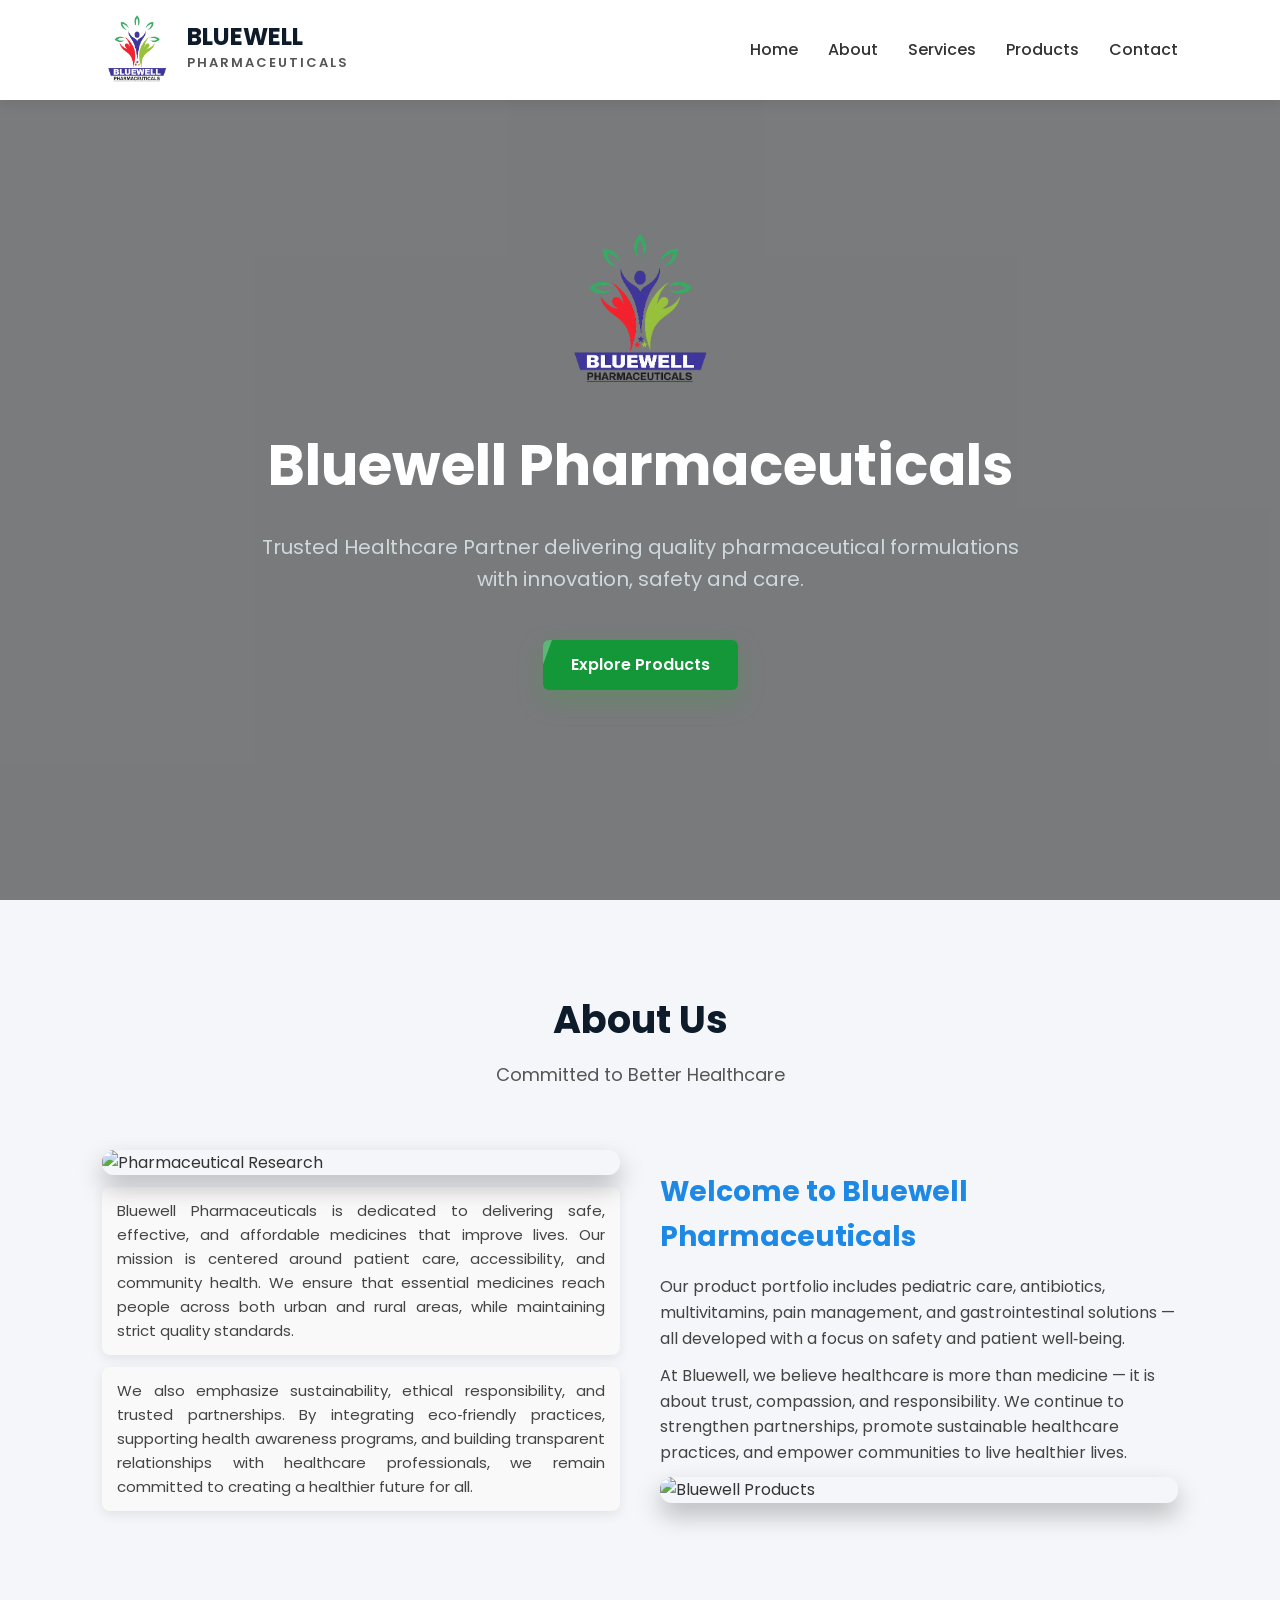
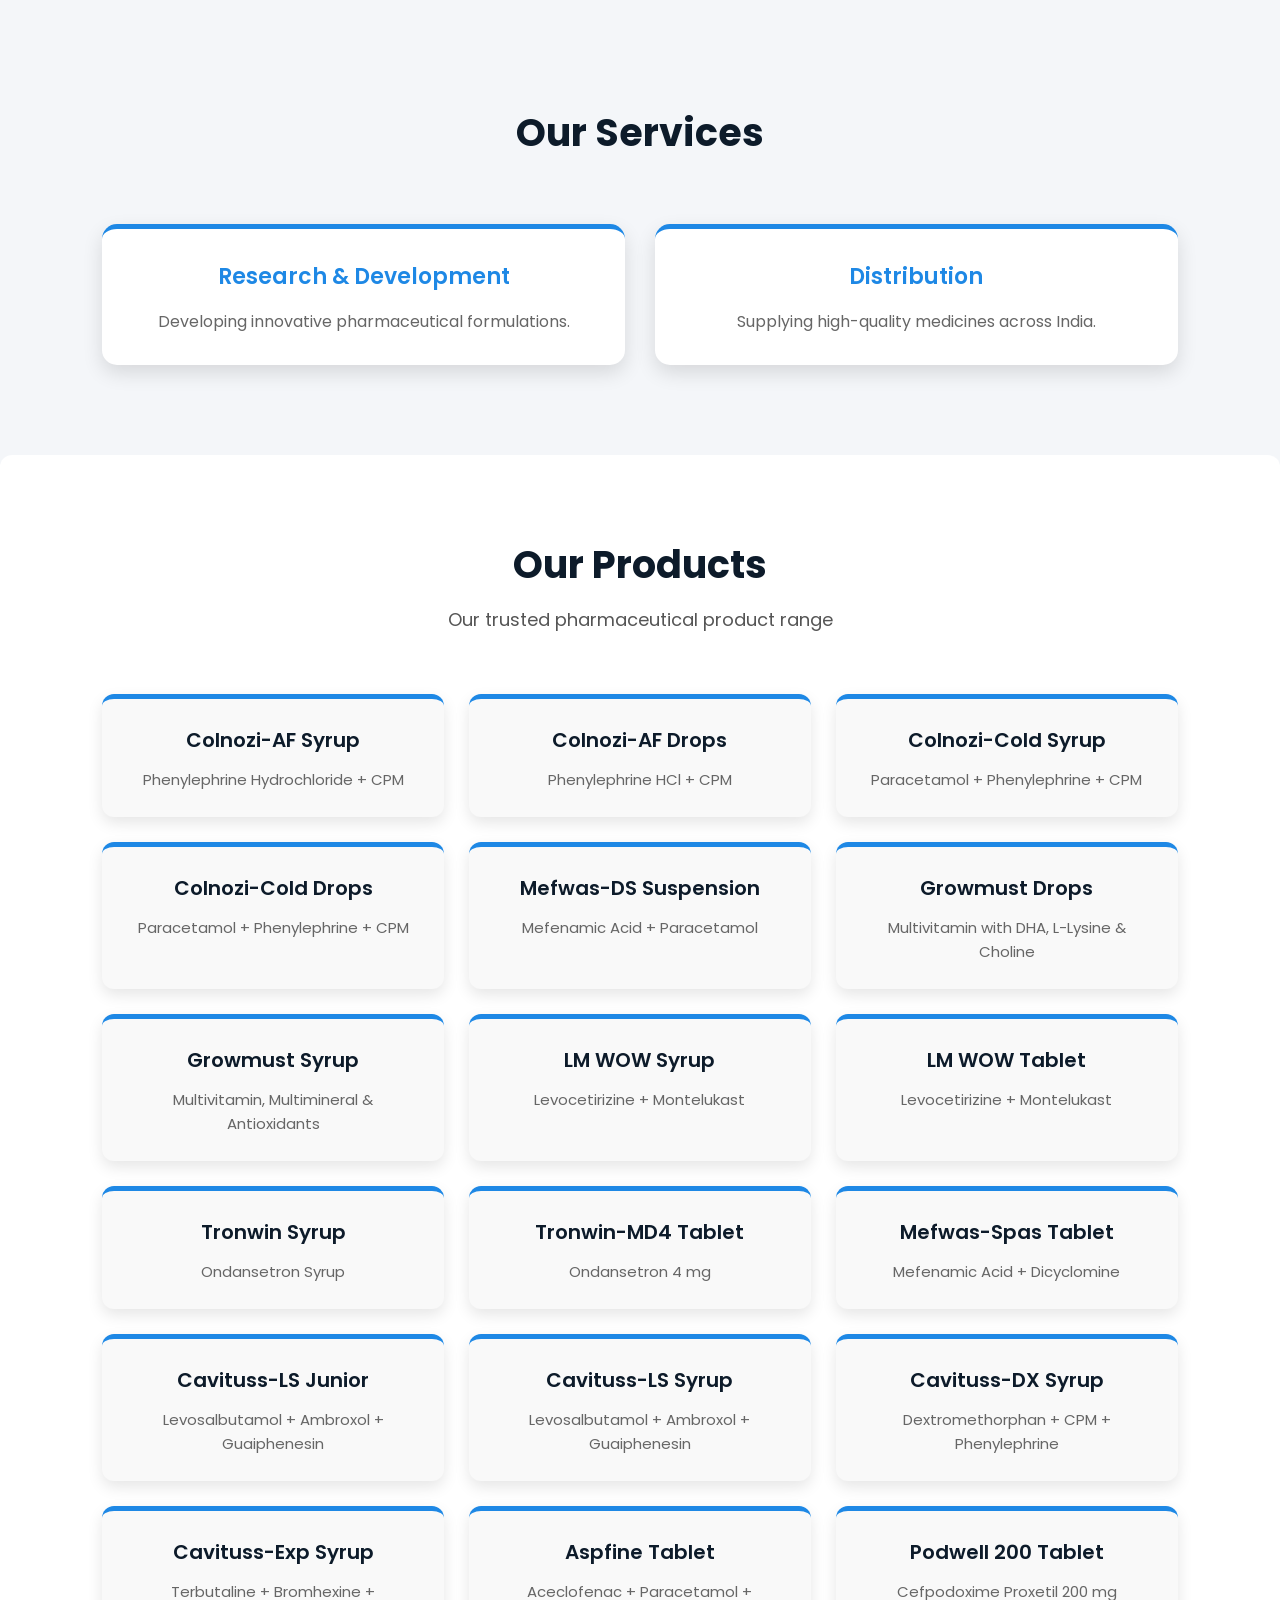
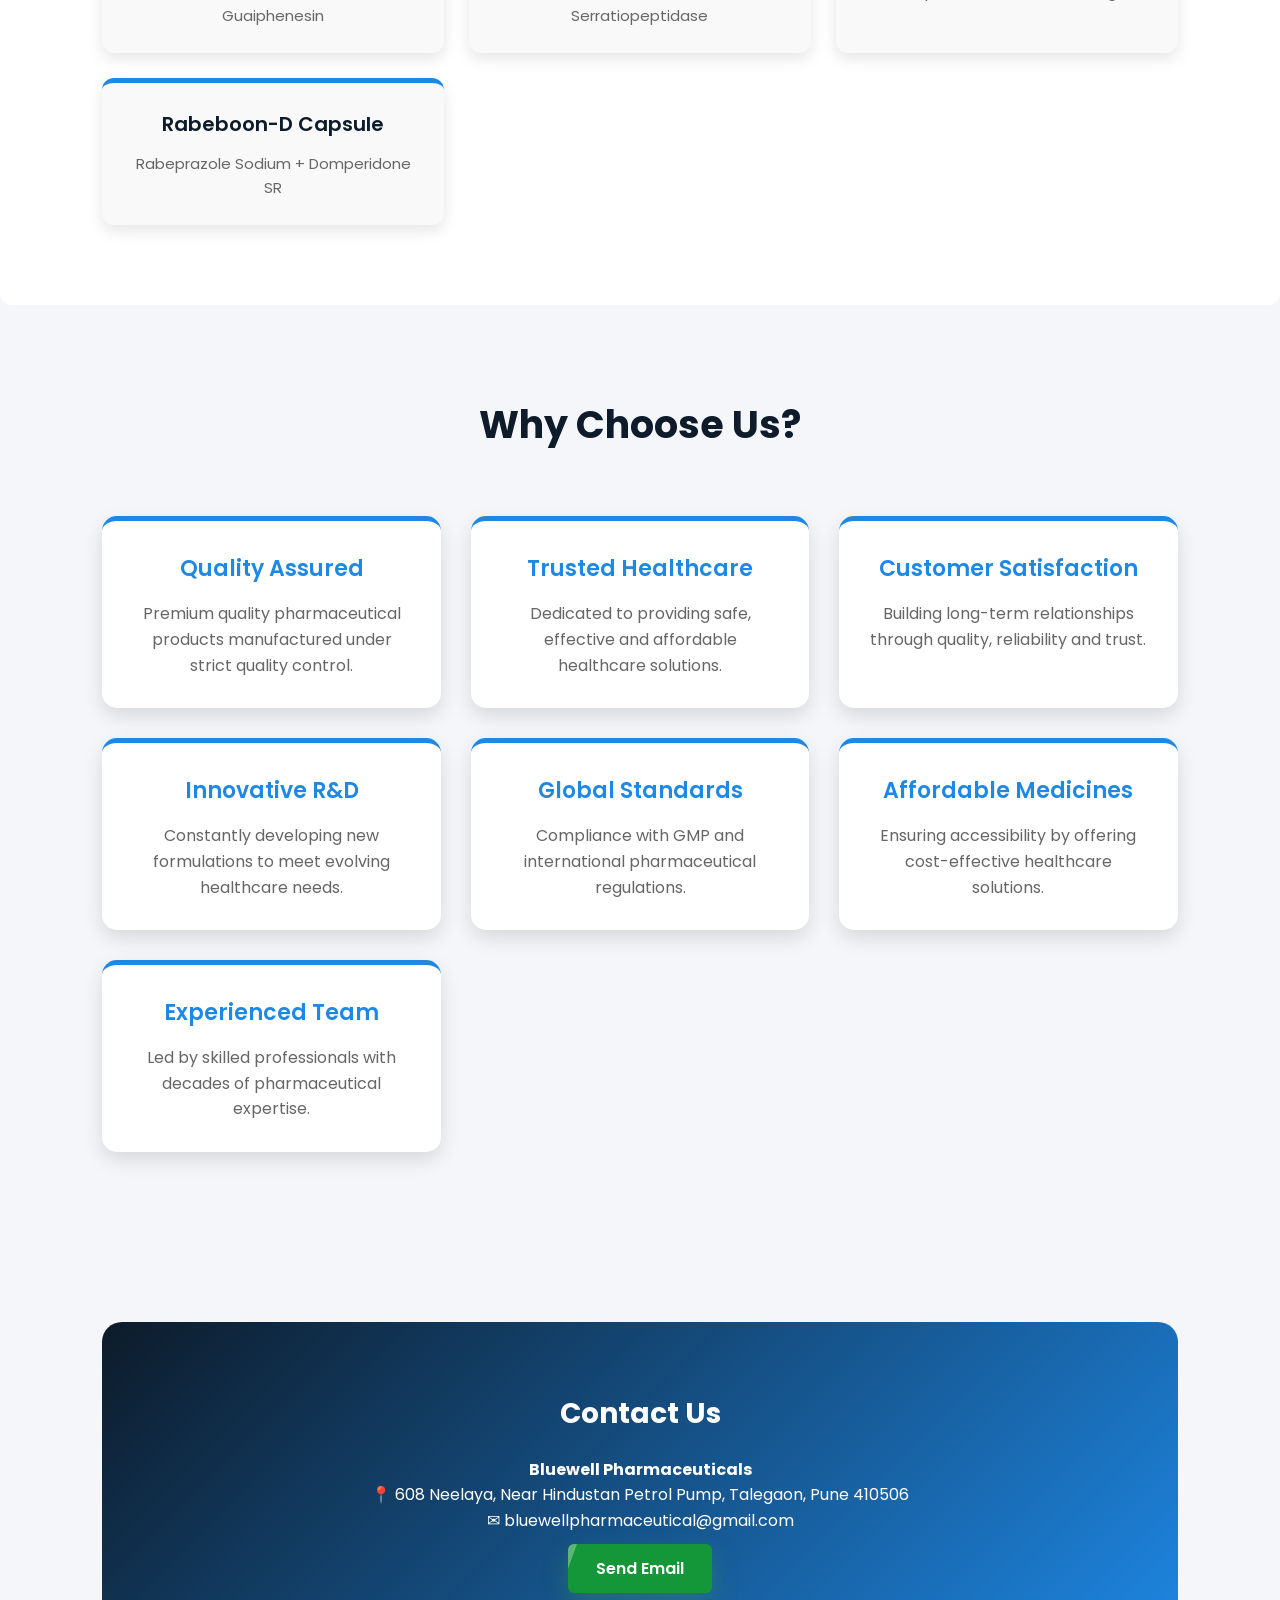
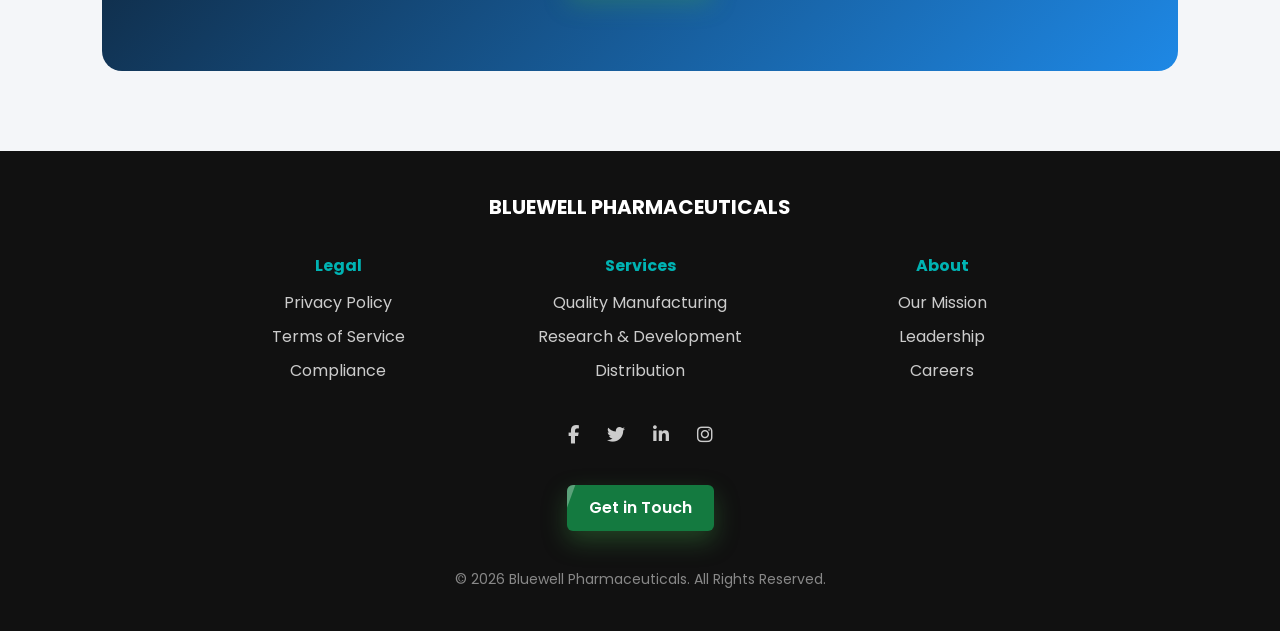
==== commit 9a2d3510: "Add scroll reveal animations for images" ====
--- a/index.html
+++ b/index.html
@@ -9,253 +9,339 @@
 
     <link rel="stylesheet" href="style.css">
 
-    <link href="https://fonts.googleapis.com/css2?family=Poppins:wght@300;400;500;600;700;800&display=swap" rel="stylesheet">
+    <link href="https://fonts.googleapis.com/css2?family=Poppins:wght@300;400;500;600;700;800&display=swap"
+        rel="stylesheet">
     <link rel="stylesheet" href="https://cdnjs.cloudflare.com/ajax/libs/font-awesome/6.5.0/css/all.min.css">
 
 </head>
 
 <body>
 
-<!-- ================= HEADER ================= -->
-
-<header>
-    <div class="logo">
-        <!-- Correct path: logo file is in same folder -->
-        <img src="bluewell-pharmaceuticals-logo.png" alt="Bluewell Pharmaceuticals Logo">
-
-        <div class="logo-text">
-            <h2>BLUEWELL</h2>
-            <span>PHARMACEUTICALS</span>
-        </div>
-    </div>
-
-    <nav>
-        <a href="#">Home</a>
-        <a href="#about">About</a>
-        <a href="#services">Services</a>
-        <a href="#products">Products</a>
-        <a href="#contact">Contact</a>
-    </nav>
-</header>
-
-<!-- ================= HERO ================= -->
-
-
-<section class="hero">
-    <!-- Video background -->
-    <video autoplay muted loop playsinline class="hero-video">
-        <source src="Science Laboratory.mp4" type="video/mp4">
-        Your browser does not support the video tag.
-    </video>
-
-    <!-- Grey overlay -->
-    <div class="hero-overlay"></div>
-
-    <!-- Content on top of video -->
-    <div class="hero-content">
-        <img src="bluewell-pharmaceuticals-logo.png" class="hero-logo" alt="Bluewell Pharmaceuticals Logo">
-        <h1>Bluewell Pharmaceuticals</h1>
-        <p>
-            Trusted Healthcare Partner delivering quality pharmaceutical
-            formulations with innovation, safety and care.
-        </p>
-        <a href="#products" class="btn">Explore Products</a>
-    </div>
-</section>
-
-
-
-<!-- ================= ABOUT ================= -->
-<section id="about">
-  <div class="title">
-    <h2>About Us</h2>
-    <p>Committed to Better Healthcare</p>
-  </div>
-
-  <div class="about">
-    <!-- Left side: image with caption and info -->
-    <div class="about-left">
-      <img src="https://static.wixstatic.com/media/477dc7_d717b219dfd540c18cc159463f7e8192~mv2.jpg/v1/fill/w_1356,h_1152,fp_0.39_0.66,q_85,enc_auto/ai-generated-IMAGE.jpg" alt="Pharmaceutical Research" class="about-img">
-      <p class="img-info">
-        Bluewell Pharmaceuticals is dedicated to delivering safe, effective, and affordable medicines that improve lives.  
-        Our mission is centered around patient care, accessibility, and community health. We ensure that essential medicines reach people across both urban and rural areas, while maintaining strict quality standards.
-      </p>
-      <p class="img-info">
-        We also emphasize sustainability, ethical responsibility, and trusted partnerships. By integrating eco‑friendly practices, supporting health awareness programs, and building transparent relationships with healthcare professionals, we remain committed to creating a healthier future for all.
-      </p>
-    </div>
-
-    <!-- Right side: text with image below -->
-    <div class="about-right">
-      <h3>Welcome to Bluewell Pharmaceuticals</h3>
-      <p>
-        Our product portfolio includes pediatric care, antibiotics, multivitamins, pain management, and gastrointestinal solutions — all developed with a focus on safety and patient well‑being.
-      </p>
-      <p>
-        At Bluewell, we believe healthcare is more than medicine — it is about trust, compassion, and responsibility. We continue to strengthen partnerships, promote sustainable healthcare practices, and empower communities to live healthier lives.
-      </p>
-      <img src="https://thumbs.dreamstime.com/b/woman-research-microscope-laboratory-bacteria-medical-study-investigation-development-female-scientist-lab-332206983.jpg" alt="Bluewell Products" class="about-img">
-    </div>
-  </div>
-</section>
-
-
-
-
-
-       
-<!-- ================= SERVICES ================= -->
-
-<section id="services">
-    <div class="title">
-        <h2>Our Services</h2>
-    </div>
-
-    <div class="cards">
-        <div class="card">
-            <h3>Research & Development</h3>
-            <p>Developing innovative pharmaceutical formulations.</p>
-        </div>
-        <div class="card">
-            <h3>Distribution</h3>
-            <p>Supplying high-quality medicines across India.</p>
-        </div>
-    </div>
-</section>
-
-
-<!-- ================= PRODUCTS ================= -->
-
-<section id="products">
-    <div class="title">
-        <h2>Our Products</h2>
-        <p>Our trusted pharmaceutical product range</p>
-    </div>
-
-    <div class="cards">
-        <div class="card"><h3>Colnozi-AF Syrup</h3><p>Phenylephrine Hydrochloride + CPM</p></div>
-        <div class="card"><h3>Colnozi-AF Drops</h3><p>Phenylephrine HCl + CPM</p></div>
-        <div class="card"><h3>Colnozi-Cold Syrup</h3><p>Paracetamol + Phenylephrine + CPM</p></div>
-        <div class="card"><h3>Colnozi-Cold Drops</h3><p>Paracetamol + Phenylephrine + CPM</p></div>
-        <div class="card"><h3>Mefwas-DS Suspension</h3><p>Mefenamic Acid + Paracetamol</p></div>
-        <div class="card"><h3>Growmust Drops</h3><p>Multivitamin with DHA, L-Lysine & Choline</p></div>
-        <div class="card"><h3>Growmust Syrup</h3><p>Multivitamin, Multimineral & Antioxidants</p></div>
-        <div class="card"><h3>LM WOW Syrup</h3><p>Levocetirizine + Montelukast</p></div>
-        <div class="card"><h3>LM WOW Tablet</h3><p>Levocetirizine + Montelukast</p></div>
-        <div class="card"><h3>Tronwin Syrup</h3><p>Ondansetron Syrup</p></div>
-        <div class="card"><h3>Tronwin-MD4 Tablet</h3><p>Ondansetron 4 mg</p></div>
-        <div class="card"><h3>Mefwas-Spas Tablet</h3><p>Mefenamic Acid + Dicyclomine</p></div>
-        <div class="card"><h3>Cavituss-LS Junior</h3><p>Levosalbutamol + Ambroxol + Guaiphenesin</p></div>
-        <div class="card"><h3>Cavituss-LS Syrup</h3><p>Levosalbutamol + Ambroxol + Guaiphenesin</p></div>
-        <div class="card"><h3>Cavituss-DX Syrup</h3><p>Dextromethorphan + CPM + Phenylephrine</p></div>
-        <div class="card"><h3>Cavituss-Exp Syrup</h3><p>Terbutaline + Bromhexine + Guaiphenesin</p></div>
-        <div class="card"><h3>Aspfine Tablet</h3><p>Aceclofenac + Paracetamol + Serratiopeptidase</p></div>
-        <div class="card"><h3>Podwell 200 Tablet</h3><p>Cefpodoxime Proxetil 200 mg</p></div>
-        <div class="card"><h3>Rabeboon-D Capsule</h3><p>Rabeprazole Sodium + Domperidone SR</p></div>
-    </div>
-</section>
-
-<!-- ================= WHY US ================= -->
-
-<section>
-    <div class="title">
-        <h2>Why Choose Us?</h2>
-    </div>
-
-    <div class="cards">
-        <div class="card">
-            <h3>Quality Assured</h3>
-            <p>Premium quality pharmaceutical products manufactured under strict quality control.</p>
-        </div>
-        <div class="card">
-            <h3>Trusted Healthcare</h3>
-            <p>Dedicated to providing safe, effective and affordable healthcare solutions.</p>
-        </div>
-        <div class="card">
-            <h3>Customer Satisfaction</h3>
-            <p>Building long-term relationships through quality, reliability and trust.</p>
-        </div>
-        <!-- New options -->
-        <div class="card">
-            <h3>Innovative R&D</h3>
-            <p>Constantly developing new formulations to meet evolving healthcare needs.</p>
-        </div>
-        <div class="card">
-            <h3>Global Standards</h3>
-            <p>Compliance with GMP and international pharmaceutical regulations.</p>
-        </div>
-        <div class="card">
-            <h3>Affordable Medicines</h3>
-            <p>Ensuring accessibility by offering cost-effective healthcare solutions.</p>
-        </div>
-        <div class="card">
-            <h3>Experienced Team</h3>
-            <p>Led by skilled professionals with decades of pharmaceutical expertise.</p>
-        </div>
-    </div>
-</section>
-
-
-<!-- ================= CONTACT ================= -->
-
-<section class="contact" id="contact">
-    <h2>Contact Us</h2>
-    <p><strong>Bluewell Pharmaceuticals</strong></p>
-    <p>📍 608 Neelaya, Near Hindustan Petrol Pump, Talegaon, Pune 410506</p>
-    
-    <p>✉ bluewellpharmaceutical@gmail.com</p>
-
-    <a href="https://mail.google.com/" class="btn">Send Email</a>
-</section>
-<footer>
-    <div class="footer-brand">BLUEWELL PHARMACEUTICALS</div>
-
-    <div class="footer-sections">
-        <div class="footer-section">
-            <h4>Legal</h4>
-            <ul>
-                <li><a href="#">Privacy Policy</a></li>
-                <li><a href="#">Terms of Service</a></li>
-                <li><a href="#">Compliance</a></li>
-            </ul>
-        </div>
-
-        <div class="footer-section">
-            <h4>Services</h4>
-            <ul>
-                <li><a href="#services">Quality Manufacturing</a></li>
-                <li><a href="#services">Research & Development</a></li>
-                <li><a href="#services">Distribution</a></li>
-            </ul>
-        </div>
-
-        <div class="footer-section">
-            <h4>About</h4>
-            <ul>
-                <li><a href="#about">Our Mission</a></li>
-                <li><a href="#about">Leadership</a></li>
-                <li><a href="#about">Careers</a></li>
-            </ul>
-        </div>
-    </div>
-
-    <div class="footer-social">
-        <a href="#"><i class="fab fa-facebook-f"></i></a>
-        <a href="#"><i class="fab fa-twitter"></i></a>
-        <a href="#"><i class="fab fa-linkedin-in"></i></a>
-        <a href="#"><i class="fab fa-instagram"></i></a>
-    </div>
-
-    <!-- Get in Touch button -->
-    <div class="footer-contact">
-    <a href="getintouch.html" class="btn">Get in Touch</a>
-</div>
-
-
-    <div class="legal">
-        © 2026 Bluewell Pharmaceuticals. All Rights Reserved.
-    </div>
-</footer>
+    <!-- ================= HEADER ================= -->
+
+    <header>
+        <div class="logo">
+            <!-- Correct path: logo file is in same folder -->
+            <img src="bluewell-pharmaceuticals-logo.png" alt="Bluewell Pharmaceuticals Logo">
+            <div class="logo-text">
+                <h2>BLUEWELL</h2>
+                <span>PHARMACEUTICALS</span>
+            </div>
+        </div>
+
+        <nav>
+            <a href="#">Home</a>
+            <a href="#about">About</a>
+            <a href="#services">Services</a>
+            <a href="#products">Products</a>
+            <a href="#contact">Contact</a>
+        </nav>
+    </header>
+
+    <!-- ================= HERO ================= -->
+
+
+    <section class="hero">
+        <!-- Video background -->
+        <video autoplay muted loop playsinline class="hero-video">
+            <source src="Science Laboratory.mp4" type="video/mp4">
+            Your browser does not support the video tag.
+        </video>
+
+        <!-- Grey overlay -->
+        <div class="hero-overlay"></div>
+
+        <!-- Content on top of video -->
+        <div class="hero-content">
+            <img src="bluewell-pharmaceuticals-logo.png" class="hero-logo" alt="Bluewell Pharmaceuticals Logo">
+            <h1>Bluewell Pharmaceuticals</h1>
+            <p>
+                Trusted Healthcare Partner delivering quality pharmaceutical
+                formulations with innovation, safety and care.
+            </p>
+            <a href="#products" class="btn">Explore Products</a>
+        </div>
+    </section>
+
+
+
+    <!-- ================= ABOUT ================= -->
+    <section id="about">
+        <div class="title">
+            <h2>About Us</h2>
+            <p>Committed to Better Healthcare</p>
+        </div>
+
+        <div class="about">
+            <!-- Left side: image with caption and info -->
+            <div class="about-left">
+                <img src="https://static.wixstatic.com/media/477dc7_d717b219dfd540c18cc159463f7e8192~mv2.jpg/v1/fill/w_1356,h_1152,fp_0.39_0.66,q_85,enc_auto/ai-generated-IMAGE.jpg"
+                    alt="Pharmaceutical Research" class="about-img">
+                <p class="img-info">
+                    Bluewell Pharmaceuticals is dedicated to delivering safe, effective, and affordable medicines that
+                    improve lives.
+                    Our mission is centered around patient care, accessibility, and community health. We ensure that
+                    essential medicines reach people across both urban and rural areas, while maintaining strict quality
+                    standards.
+                </p>
+                <p class="img-info">
+                    We also emphasize sustainability, ethical responsibility, and trusted partnerships. By integrating
+                    eco‑friendly practices, supporting health awareness programs, and building transparent relationships
+                    with healthcare professionals, we remain committed to creating a healthier future for all.
+                </p>
+            </div>
+
+            <!-- Right side: text with image below -->
+            <div class="about-right">
+                <h3>Welcome to Bluewell Pharmaceuticals</h3>
+                <p>
+                    Our product portfolio includes pediatric care, antibiotics, multivitamins, pain management, and
+                    gastrointestinal solutions — all developed with a focus on safety and patient well‑being.
+                </p>
+                <p>
+                    At Bluewell, we believe healthcare is more than medicine — it is about trust, compassion, and
+                    responsibility. We continue to strengthen partnerships, promote sustainable healthcare practices,
+                    and empower communities to live healthier lives.
+                </p>
+                <img src="https://thumbs.dreamstime.com/b/woman-research-microscope-laboratory-bacteria-medical-study-investigation-development-female-scientist-lab-332206983.jpg"
+                    alt="Bluewell Products" class="about-img">
+            </div>
+        </div>
+    </section>
+
+
+
+
+
+
+    <!-- ================= SERVICES ================= -->
+
+    <section id="services">
+        <div class="title">
+            <h2>Our Services</h2>
+        </div>
+
+        <div class="cards">
+            <div class="card">
+                <h3>Research & Development</h3>
+                <p>Developing innovative pharmaceutical formulations.</p>
+            </div>
+            <div class="card">
+                <h3>Distribution</h3>
+                <p>Supplying high-quality medicines across India.</p>
+            </div>
+        </div>
+    </section>
+
+
+    <!-- ================= PRODUCTS ================= -->
+
+    <section id="products">
+        <div class="title">
+            <h2>Our Products</h2>
+            <p>Our trusted pharmaceutical product range</p>
+        </div>
+
+        <div class="cards">
+            <div class="card">
+                <h3>Colnozi-AF Syrup</h3>
+                <p>Phenylephrine Hydrochloride + CPM</p>
+            </div>
+            <div class="card">
+                <h3>Colnozi-AF Drops</h3>
+                <p>Phenylephrine HCl + CPM</p>
+            </div>
+            <div class="card">
+                <h3>Colnozi-Cold Syrup</h3>
+                <p>Paracetamol + Phenylephrine + CPM</p>
+            </div>
+            <div class="card">
+                <h3>Colnozi-Cold Drops</h3>
+                <p>Paracetamol + Phenylephrine + CPM</p>
+            </div>
+            <div class="card">
+                <h3>Mefwas-DS Suspension</h3>
+                <p>Mefenamic Acid + Paracetamol</p>
+            </div>
+            <div class="card">
+                <h3>Growmust Drops</h3>
+                <p>Multivitamin with DHA, L-Lysine & Choline</p>
+            </div>
+            <div class="card">
+                <h3>Growmust Syrup</h3>
+                <p>Multivitamin, Multimineral & Antioxidants</p>
+            </div>
+            <div class="card">
+                <h3>LM WOW Syrup</h3>
+                <p>Levocetirizine + Montelukast</p>
+            </div>
+            <div class="card">
+                <h3>LM WOW Tablet</h3>
+                <p>Levocetirizine + Montelukast</p>
+            </div>
+            <div class="card">
+                <h3>Tronwin Syrup</h3>
+                <p>Ondansetron Syrup</p>
+            </div>
+            <div class="card">
+                <h3>Tronwin-MD4 Tablet</h3>
+                <p>Ondansetron 4 mg</p>
+            </div>
+            <div class="card">
+                <h3>Mefwas-Spas Tablet</h3>
+                <p>Mefenamic Acid + Dicyclomine</p>
+            </div>
+            <div class="card">
+                <h3>Cavituss-LS Junior</h3>
+                <p>Levosalbutamol + Ambroxol + Guaiphenesin</p>
+            </div>
+            <div class="card">
+                <h3>Cavituss-LS Syrup</h3>
+                <p>Levosalbutamol + Ambroxol + Guaiphenesin</p>
+            </div>
+            <div class="card">
+                <h3>Cavituss-DX Syrup</h3>
+                <p>Dextromethorphan + CPM + Phenylephrine</p>
+            </div>
+            <div class="card">
+                <h3>Cavituss-Exp Syrup</h3>
+                <p>Terbutaline + Bromhexine + Guaiphenesin</p>
+            </div>
+            <div class="card">
+                <h3>Aspfine Tablet</h3>
+                <p>Aceclofenac + Paracetamol + Serratiopeptidase</p>
+            </div>
+            <div class="card">
+                <h3>Podwell 200 Tablet</h3>
+                <p>Cefpodoxime Proxetil 200 mg</p>
+            </div>
+            <div class="card">
+                <h3>Rabeboon-D Capsule</h3>
+                <p>Rabeprazole Sodium + Domperidone SR</p>
+            </div>
+        </div>
+    </section>
+
+    <!-- ================= WHY US ================= -->
+
+    <section>
+        <div class="title">
+            <h2>Why Choose Us?</h2>
+        </div>
+
+        <div class="cards">
+            <div class="card">
+                <h3>Quality Assured</h3>
+                <p>Premium quality pharmaceutical products manufactured under strict quality control.</p>
+            </div>
+            <div class="card">
+                <h3>Trusted Healthcare</h3>
+                <p>Dedicated to providing safe, effective and affordable healthcare solutions.</p>
+            </div>
+            <div class="card">
+                <h3>Customer Satisfaction</h3>
+                <p>Building long-term relationships through quality, reliability and trust.</p>
+            </div>
+            <!-- New options -->
+            <div class="card">
+                <h3>Innovative R&D</h3>
+                <p>Constantly developing new formulations to meet evolving healthcare needs.</p>
+            </div>
+            <div class="card">
+                <h3>Global Standards</h3>
+                <p>Compliance with GMP and international pharmaceutical regulations.</p>
+            </div>
+            <div class="card">
+                <h3>Affordable Medicines</h3>
+                <p>Ensuring accessibility by offering cost-effective healthcare solutions.</p>
+            </div>
+            <div class="card">
+                <h3>Experienced Team</h3>
+                <p>Led by skilled professionals with decades of pharmaceutical expertise.</p>
+            </div>
+        </div>
+    </section>
+
+
+    <!-- ================= CONTACT ================= -->
+
+    <section class="contact" id="contact">
+        <h2>Contact Us</h2>
+        <p><strong>Bluewell Pharmaceuticals</strong></p>
+        <p>📍 608 Neelaya, Near Hindustan Petrol Pump, Talegaon, Pune 410506</p>
+
+        <p>✉ bluewellpharmaceutical@gmail.com</p>
+
+        <a href="https://mail.google.com/" class="btn">Send Email</a>
+    </section>
+    <footer>
+
+        <script>
+            const revealItems = document.querySelectorAll('section:not(.hero), footer');
+
+            if (!window.matchMedia('(prefers-reduced-motion: reduce)').matches) {
+                revealItems.forEach((item) => item.classList.add('reveal-on-scroll'));
+
+                const revealObserver = new IntersectionObserver((entries, observer) => {
+                    entries.forEach((entry) => {
+                        if (entry.isIntersecting) {
+                            entry.target.classList.add('is-visible');
+                            observer.unobserve(entry.target);
+                        }
+                    });
+                }, { threshold: 0.12 });
+
+                revealItems.forEach((item) => revealObserver.observe(item));
+            }
+        </script>
+        <div class="footer-brand">BLUEWELL PHARMACEUTICALS</div>
+
+        <div class="footer-sections">
+            <div class="footer-section">
+                <h4>Legal</h4>
+                <ul>
+                    <li><a href="#">Privacy Policy</a></li>
+                    <li><a href="#">Terms of Service</a></li>
+                    <li><a href="#">Compliance</a></li>
+                </ul>
+            </div>
+
+            <div class="footer-section">
+                <h4>Services</h4>
+                <ul>
+                    <li><a href="#services">Quality Manufacturing</a></li>
+                    <li><a href="#services">Research & Development</a></li>
+                    <li><a href="#services">Distribution</a></li>
+                </ul>
+            </div>
+
+            <div class="footer-section">
+                <h4>About</h4>
+                <ul>
+                    <li><a href="#about">Our Mission</a></li>
+                    <li><a href="#about">Leadership</a></li>
+                    <li><a href="#about">Careers</a></li>
+                </ul>
+            </div>
+        </div>
+
+        <div class="footer-social">
+            <a href="#"><i class="fab fa-facebook-f"></i></a>
+            <a href="#"><i class="fab fa-twitter"></i></a>
+            <a href="#"><i class="fab fa-linkedin-in"></i></a>
+            <a href="#"><i class="fab fa-instagram"></i></a>
+        </div>
+
+        <!-- Get in Touch button -->
+        <div class="footer-contact">
+            <a href="getintouch.html" class="btn">Get in Touch</a>
+        </div>
+
+
+        <div class="legal">
+            © 2026 Bluewell Pharmaceuticals. All Rights Reserved.
+        </div>
+    </footer>
 
 
 
@@ -264,4 +350,5 @@
 
 
 </body>
+
 </html>
--- a/style.css
+++ b/style.css
@@ -17,6 +17,71 @@
 img { max-width: 100%; display: block; }
 a { text-decoration: none; color: inherit; }
 section { padding: 90px 8%; }
+
+/* Scroll reveal */
+.reveal-on-scroll {
+    opacity: 0;
+    transform: translateY(36px);
+    transition: opacity .7s ease, transform .7s ease;
+}
+.reveal-on-scroll.is-visible {
+    opacity: 1;
+    transform: translateY(0);
+}
+.reveal-on-scroll .card {
+    opacity: 0;
+    transform: translateY(24px);
+    transition: opacity .6s ease, transform .6s ease, box-shadow .3s ease;
+    transition-delay: .1s;
+}
+.reveal-on-scroll.is-visible .card {
+    opacity: 1;
+    transform: translateY(0);
+}
+.reveal-on-scroll .card:nth-child(2) { transition-delay: .2s; }
+.reveal-on-scroll .card:nth-child(3) { transition-delay: .3s; }
+.reveal-on-scroll .card:nth-child(4) { transition-delay: .4s; }
+.reveal-on-scroll .card:nth-child(5) { transition-delay: .5s; }
+.reveal-on-scroll .card:nth-child(6) { transition-delay: .6s; }
+.reveal-on-scroll .card:nth-child(7) { transition-delay: .7s; }
+
+/* Image reveal on scroll */
+.reveal-on-scroll .about-left .about-img {
+    opacity: 0;
+    transform: translateX(-100px);
+    transition: opacity 0.8s ease 0.2s, transform 0.8s ease 0.2s;
+}
+.reveal-on-scroll.is-visible .about-left .about-img {
+    opacity: 1;
+    transform: translateX(0);
+}
+
+.reveal-on-scroll .about-right .about-img {
+    opacity: 0;
+    transform: translateX(100px);
+    transition: opacity 0.8s ease 0.2s, transform 0.8s ease 0.2s;
+}
+.reveal-on-scroll.is-visible .about-right .about-img {
+    opacity: 1;
+    transform: translateX(0);
+}
+
+.reveal-on-scroll.is-visible .about-img:hover {
+    transform: scale(1.05);
+    transition: transform 0.3s ease;
+}
+
+@media (prefers-reduced-motion: reduce) {
+    html { scroll-behavior: auto; }
+    .reveal-on-scroll,
+    .reveal-on-scroll .about-left .about-img,
+    .reveal-on-scroll .about-right .about-img,
+    .reveal-on-scroll .card {
+        opacity: 1;
+        transform: none;
+        transition: none;
+    }
+}
 
 /* ===================================
    HEADER
